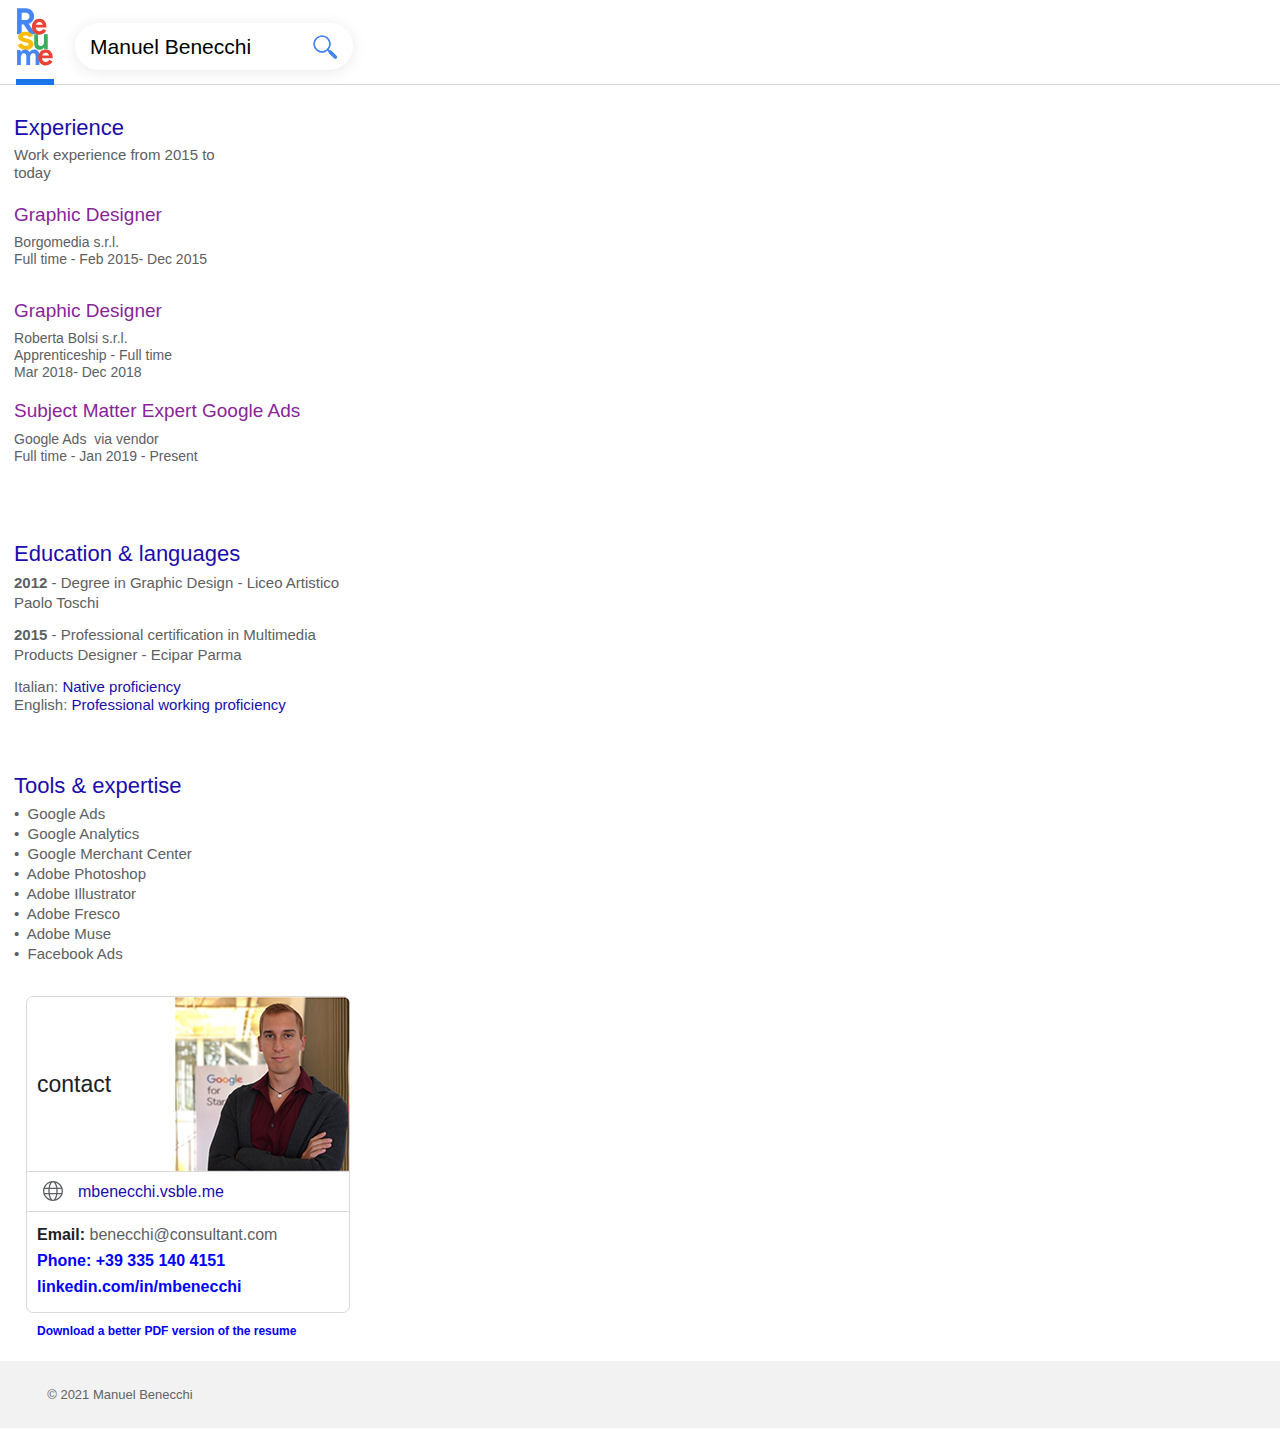
==== phone/index.html @ 8bcdf1cf "Add files via upload" ====
<!DOCTYPE html>
<html class="nojs html css_verticalspacer" lang="en-GB">
 <head>

  <meta http-equiv="Content-type" content="text/html;charset=UTF-8"/>
  <meta name="generator" content="2018.1.1.386"/>
  <meta name="viewport" content="width=device-width, initial-scale=1.0"/>
  
  <script type="text/javascript">
   // Update the 'nojs'/'js' class on the html node
document.documentElement.className = document.documentElement.className.replace(/\bnojs\b/g, 'js');

// Check that all required assets are uploaded and up-to-date
if(typeof Muse == "undefined") window.Muse = {}; window.Muse.assets = {"required":["museutils.js", "museconfig.js", "jquery.watch.js", "require.js", "index.css"], "outOfDate":[]};
</script>
  
  <link rel="canonical" href="http://ManuelBenecchi.it/index.html"/>
  <link rel="shortcut icon" href="../images/favicon.ico?crc=3835043704"/>
  <title>Manuel Benecchi Resume/CV</title>
  <!-- CSS -->
  <link rel="stylesheet" type="text/css" href="../css/site_global.css?crc=4006562204"/>
  <link rel="stylesheet" type="text/css" href="css/master_a-master.css?crc=339946641"/>
  <link rel="stylesheet" type="text/css" href="css/index.css?crc=70177048" id="pagesheet"/>
   </head>
 <body>

  <div class="clearfix borderbox" id="page"><!-- group -->
   <div class="clearfix grpelem" id="ppu1777"><!-- column -->
    <div class="clearfix colelem" id="pu1777"><!-- group -->
     <div class="clearfix grpelem" id="u1777"><!-- column -->
      <div class="clip_frame colelem" id="u1778" data-sizePolicy="fixed" data-pintopage="page_fluidx"><!-- svg -->
       <img class="svg" id="u1779" src="../images/logo-resume.svg?crc=4211902723" width="36" height="58" alt="" data-mu-svgfallback="../images/logo%20resume_poster_.png?crc=523867815"/>
      </div>
      <div class="colelem" id="u1780" data-sizePolicy="fixed" data-pintopage="page_fluidx"><!-- simple frame --></div>
     </div>
     <div class="shadow rounded-corners clearfix grpelem" id="u1773"><!-- group -->
      <div class="clearfix grpelem" id="u1774-4"><!-- content -->
       <p>Manuel Benecchi</p>
      </div>
      <div class="clip_frame grpelem" id="u1775" data-sizePolicy="fixed" data-pintopage="page_fluidx"><!-- svg -->
       <img class="svg" id="u1776" src="../images/lente.svg?crc=398162541" width="24" height="24" alt="" data-mu-svgfallback="../images/lente_poster_.png?crc=143995344"/>
      </div>
     </div>
    </div>
    <div class="browser_width colelem" id="u1772-bw">
     <div id="u1772"><!-- simple frame --></div>
    </div>
    <div class="clearfix colelem" id="u1805-4"><!-- content -->
     <h1>Experience</h1>
    </div>
    <div class="clearfix colelem" id="u1811-4"><!-- content -->
     <p>Work experience from 2015 to today</p>
    </div>
    <div class="clearfix colelem" id="u1806-4"><!-- content -->
     <h1>Graphic Designer</h1>
    </div>
    <div class="clearfix colelem" id="u1812-6"><!-- content -->
     <p>Borgomedia s.r.l.</p>
     <p>Full time - Feb 2015- Dec 2015</p>
    </div>
    <div class="clearfix colelem" id="u1808-4"><!-- content -->
     <h1>Graphic Designer</h1>
    </div>
    <div class="clearfix colelem" id="u1814-8"><!-- content -->
     <p>Roberta Bolsi s.r.l.</p>
     <p>Apprenticeship - Full time</p>
     <p>Mar 2018- Dec 2018</p>
    </div>
    <div class="clearfix colelem" id="u1807-4"><!-- content -->
     <h1>Subject Matter Expert Google Ads</h1>
    </div>
    <div class="clearfix colelem" id="u1813-6"><!-- content -->
     <p>Google Ads&nbsp; via vendor</p>
     <p>Full time - Jan 2019 - Present</p>
    </div>
    <div class="clearfix colelem" id="u1810-4"><!-- content -->
     <h1>Education &amp; languages</h1>
    </div>
    <div class="clearfix colelem" id="u1817-17"><!-- content -->
     <p id="u1817-3"><span id="u1817">2012</span> - Degree in Graphic Design - Liceo Artistico Paolo Toschi</p>
     <p id="u1817-4">&nbsp;</p>
     <p id="u1817-7"><span id="u1817-5">2015</span> - Professional certification in Multimedia Products Designer - Ecipar Parma</p>
     <p id="u1817-8">&nbsp;</p>
     <p id="u1817-12">Italian: <span id="u1817-10">Native proficiency</span></p>
     <p id="u1817-15">English: <span id="u1817-14">Professional working proficiency</span></p>
    </div>
    <div class="clearfix colelem" id="u1809-4"><!-- content -->
     <h1>Tools &amp; expertise</h1>
    </div>
    <div class="clearfix colelem" id="u1815-18"><!-- content -->
     <p>•&nbsp; Google Ads</p>
     <p>•&nbsp; Google Analytics</p>
     <p>•&nbsp; Google Merchant Center</p>
     <p>•&nbsp; Adobe Photoshop</p>
     <p>•&nbsp; Adobe Illustrator</p>
     <p>•&nbsp; Adobe Fresco</p>
     <p>•&nbsp; Adobe Muse</p>
     <p>•&nbsp; Facebook Ads</p>
    </div>
    <div class="clearfix colelem" id="u1850"><!-- group -->
     <div class="grpelem" id="u1857"><!-- simple frame --></div>
     <div class="clearfix grpelem" id="u1853-16"><!-- content -->
      <p id="u1853-3"><span id="u1853">Email:</span> benecchi@consultant.com</p>
      <p id="u1853-6"><a class="nonblock" href="tel:+393351404151">Phone: +39 335 140 4151</a></p>
      <p id="u1853-9"><a class="nonblock" href="https://www.linkedin.com/in/mbenecchi/"><span id="u1853-7">linkedin.com/in/mbenecchi</span></a></p>
      <p id="u1853-10">&nbsp;</p>
      <p id="u1853-13"><a class="nonblock" href="https://drive.google.com/file/d/1vdENFU3nx9rtUII7JPYnqbtRfg52OGKP/view?usp=sharing">Download a better PDF version of the resume</a></p>
      <p id="u1853-14">&nbsp;</p>
     </div>
     <div class="clearfix grpelem" id="u1861-4"><!-- content -->
      <h1>contact</h1>
     </div>
     <div class="clip_frame grpelem" id="u1859"><!-- image -->
      <img class="block" id="u1859_img" src="../images/prova%20test%20gmb%20muse.png?crc=445475365" alt="" data-heightwidthratio="1" data-image-width="180" data-image-height="180"/>
     </div>
     <div class="clearfix grpelem" id="u1854"><!-- column -->
      <div class="colelem" id="u1856"><!-- simple frame --></div>
      <div class="colelem" id="u1855"><!-- simple frame --></div>
     </div>
     <a class="nonblock nontext clearfix grpelem" id="u1858-4" href="https://mbenecchi.vsble.me/" target="_blank" title="https://mbenecchi.vsble.me/"><!-- content --><p>mbenecchi.vsble.me</p></a>
     <div class="clip_frame grpelem" id="u1851"><!-- svg -->
      <img class="svg" id="u1852" src="../images/pasted-svg-14843x14.svg?crc=4110557736" alt="" data-mu-svgfallback="../images/pasted%20svg%2014843x14_poster_.png?crc=150107487" data-heightwidthratio="1" data-image-width="20" data-image-height="20"/>
     </div>
    </div>
   </div>
   <div class="verticalspacer" data-offset-top="1364" data-content-above-spacer="1364" data-content-below-spacer="67" data-sizePolicy="fixed" data-pintopage="page_fixedLeft"></div>
   <div class="browser_width grpelem" id="u1769-bw">
    <div class="clearfix" id="u1769"><!-- group -->
     <div class="clearfix grpelem" id="u1897-4"><!-- content -->
      <p>© 2021 Manuel Benecchi</p>
     </div>
    </div>
   </div>
  </div>
  <!-- Other scripts -->
  <script type="text/javascript">
   // Decide whether to suppress missing file error or not based on preference setting
var suppressMissingFileError = false
</script>
  <script type="text/javascript">
   window.Muse.assets.check=function(c){if(!window.Muse.assets.checked){window.Muse.assets.checked=!0;var b={},d=function(a,b){if(window.getComputedStyle){var c=window.getComputedStyle(a,null);return c&&c.getPropertyValue(b)||c&&c[b]||""}if(document.documentElement.currentStyle)return(c=a.currentStyle)&&c[b]||a.style&&a.style[b]||"";return""},a=function(a){if(a.match(/^rgb/))return a=a.replace(/\s+/g,"").match(/([\d\,]+)/gi)[0].split(","),(parseInt(a[0])<<16)+(parseInt(a[1])<<8)+parseInt(a[2]);if(a.match(/^\#/))return parseInt(a.substr(1),
16);return 0},f=function(f){for(var g=document.getElementsByTagName("link"),j=0;j<g.length;j++)if("text/css"==g[j].type){var l=(g[j].href||"").match(/\/?css\/([\w\-]+\.css)\?crc=(\d+)/);if(!l||!l[1]||!l[2])break;b[l[1]]=l[2]}g=document.createElement("div");g.className="version";g.style.cssText="display:none; width:1px; height:1px;";document.getElementsByTagName("body")[0].appendChild(g);for(j=0;j<Muse.assets.required.length;){var l=Muse.assets.required[j],k=l.match(/([\w\-\.]+)\.(\w+)$/),i=k&&k[1]?
k[1]:null,k=k&&k[2]?k[2]:null;switch(k.toLowerCase()){case "css":i=i.replace(/\W/gi,"_").replace(/^([^a-z])/gi,"_$1");g.className+=" "+i;i=a(d(g,"color"));k=a(d(g,"backgroundColor"));i!=0||k!=0?(Muse.assets.required.splice(j,1),"undefined"!=typeof b[l]&&(i!=b[l]>>>24||k!=(b[l]&16777215))&&Muse.assets.outOfDate.push(l)):j++;g.className="version";break;case "js":j++;break;default:throw Error("Unsupported file type: "+k);}}c?c().jquery!="1.8.3"&&Muse.assets.outOfDate.push("jquery-1.8.3.min.js"):Muse.assets.required.push("jquery-1.8.3.min.js");
g.parentNode.removeChild(g);if(Muse.assets.outOfDate.length||Muse.assets.required.length)g="Some files on the server may be missing or incorrect. Clear browser cache and try again. If the problem persists please contact website author.",f&&Muse.assets.outOfDate.length&&(g+="\nOut of date: "+Muse.assets.outOfDate.join(",")),f&&Muse.assets.required.length&&(g+="\nMissing: "+Muse.assets.required.join(",")),suppressMissingFileError?(g+="\nUse SuppressMissingFileError key in AppPrefs.xml to show missing file error pop up.",console.log(g)):alert(g)};location&&location.search&&location.search.match&&location.search.match(/muse_debug/gi)?
setTimeout(function(){f(!0)},5E3):f()}};
var muse_init=function(){require.config({baseUrl:"../"});require(["jquery","museutils","whatinput","jquery.watch"],function(c){var $ = c;$(document).ready(function(){try{
window.Muse.assets.check($);/* body */
Muse.Utils.transformMarkupToFixBrowserProblemsPreInit();/* body */
Muse.Utils.prepHyperlinks(true);/* body */
Muse.Utils.resizeHeight('.browser_width');/* resize height */
Muse.Utils.requestAnimationFrame(function() { $('body').addClass('initialized'); });/* mark body as initialized */
Muse.Utils.makeButtonsVisibleAfterSettingMinWidth();/* body */
Muse.Utils.fullPage('#page');/* 100% height page */
Muse.Utils.showWidgetsWhenReady();/* body */
Muse.Utils.transformMarkupToFixBrowserProblems();/* body */
}catch(b){if(b&&"function"==typeof b.notify?b.notify():Muse.Assert.fail("Error calling selector function: "+b),false)throw b;}})})};

</script>
  <!-- RequireJS script -->
  <script src="../scripts/require.js?crc=4177726516" type="text/javascript" async data-main="../scripts/museconfig.js?crc=3936894949" onload="if (requirejs) requirejs.onError = function(requireType, requireModule) { if (requireType && requireType.toString && requireType.toString().indexOf && 0 <= requireType.toString().indexOf('#scripterror')) window.Muse.assets.check(); }" onerror="window.Muse.assets.check();"></script>
   </body>
</html>
---- css/site_global.css ----
html{min-height:100%;min-width:100%;-ms-text-size-adjust:none;}body,div,dl,dt,dd,ul,ol,li,nav,h1,h2,h3,h4,h5,h6,pre,code,form,fieldset,legend,input,button,textarea,p,blockquote,th,td,a{margin:0px;padding:0px;border-width:0px;border-style:solid;border-color:transparent;-webkit-transform-origin:left top;-ms-transform-origin:left top;-o-transform-origin:left top;transform-origin:left top;background-repeat:no-repeat;}button.submit-btn{-moz-box-sizing:content-box;-webkit-box-sizing:content-box;box-sizing:content-box;}.transition{-webkit-transition-property:background-image,background-position,background-color,border-color,border-radius,color,font-size,font-style,font-weight,letter-spacing,line-height,text-align,box-shadow,text-shadow,opacity;transition-property:background-image,background-position,background-color,border-color,border-radius,color,font-size,font-style,font-weight,letter-spacing,line-height,text-align,box-shadow,text-shadow,opacity;}.transition *{-webkit-transition:inherit;transition:inherit;}table{border-collapse:collapse;border-spacing:0px;}fieldset,img{border:0px;border-style:solid;-webkit-transform-origin:left top;-ms-transform-origin:left top;-o-transform-origin:left top;transform-origin:left top;}address,caption,cite,code,dfn,em,strong,th,var,optgroup{font-style:inherit;font-weight:inherit;}del,ins{text-decoration:none;}li{list-style:none;}caption,th{text-align:left;}h1,h2,h3,h4,h5,h6{font-size:100%;font-weight:inherit;}input,button,textarea,select,optgroup,option{font-family:inherit;font-size:inherit;font-style:inherit;font-weight:inherit;}.form-grp input,.form-grp textarea{-webkit-appearance:none;-webkit-border-radius:0;}body{font-family:Arial, Helvetica Neue, Helvetica, sans-serif;text-align:left;font-size:14px;line-height:17px;word-wrap:break-word;text-rendering:optimizeLegibility;-moz-font-feature-settings:'liga';-ms-font-feature-settings:'liga';-webkit-font-feature-settings:'liga';font-feature-settings:'liga';}a:link{color:#0000FF;font-weight:bold;text-decoration:inherit;}a:visited{color:#800080;font-weight:bold;text-decoration:inherit;}a:hover{color:#0000FF;font-weight:bold;text-decoration:inherit;}a:active{color:#EE0000;font-weight:bold;text-decoration:inherit;}a.nontext{color:black;text-decoration:none;font-style:normal;font-weight:normal;}.normal_text{color:#000000;direction:ltr;font-family:Arial, Helvetica Neue, Helvetica, sans-serif;font-size:14px;font-style:normal;font-weight:normal;letter-spacing:0px;line-height:17px;text-align:left;text-decoration:none;text-indent:0px;text-transform:none;vertical-align:0px;padding:0px;}.list0 li:before{position:absolute;right:100%;letter-spacing:0px;text-decoration:none;font-weight:normal;font-style:normal;}.rtl-list li:before{right:auto;left:100%;}.nls-None > li:before,.nls-None .list3 > li:before,.nls-None .list6 > li:before{margin-right:6px;content:'•';}.nls-None .list1 > li:before,.nls-None .list4 > li:before,.nls-None .list7 > li:before{margin-right:6px;content:'○';}.nls-None,.nls-None .list1,.nls-None .list2,.nls-None .list3,.nls-None .list4,.nls-None .list5,.nls-None .list6,.nls-None .list7,.nls-None .list8{padding-left:34px;}.nls-None.rtl-list,.nls-None .list1.rtl-list,.nls-None .list2.rtl-list,.nls-None .list3.rtl-list,.nls-None .list4.rtl-list,.nls-None .list5.rtl-list,.nls-None .list6.rtl-list,.nls-None .list7.rtl-list,.nls-None .list8.rtl-list{padding-left:0px;padding-right:34px;}.nls-None .list2 > li:before,.nls-None .list5 > li:before,.nls-None .list8 > li:before{margin-right:6px;content:'-';}.nls-None.rtl-list > li:before,.nls-None .list1.rtl-list > li:before,.nls-None .list2.rtl-list > li:before,.nls-None .list3.rtl-list > li:before,.nls-None .list4.rtl-list > li:before,.nls-None .list5.rtl-list > li:before,.nls-None .list6.rtl-list > li:before,.nls-None .list7.rtl-list > li:before,.nls-None .list8.rtl-list > li:before{margin-right:0px;margin-left:6px;}.TabbedPanelsTab{white-space:nowrap;}.MenuBar .MenuBarView,.MenuBar .SubMenuView{display:block;list-style:none;}.MenuBar .SubMenu{display:none;position:absolute;}.NoWrap{white-space:nowrap;word-wrap:normal;}.rootelem{margin-left:auto;margin-right:auto;}.colelem{display:inline;float:left;clear:both;}.clearfix:after{content:"\0020";visibility:hidden;display:block;height:0px;clear:both;}*:first-child+html .clearfix{zoom:1;}.clip_frame{overflow:hidden;}.popup_anchor{position:relative;width:0px;height:0px;}.allow_click_through *{pointer-events:auto;}.popup_element{z-index:100000;}.svg{display:block;vertical-align:top;}span.wrap{content:'';clear:left;display:block;}span.actAsInlineDiv{display:inline-block;}.position_content,.excludeFromNormalFlow{float:left;}.preload_images{position:absolute;overflow:hidden;left:-9999px;top:-9999px;height:1px;width:1px;}.preload{height:1px;width:1px;}.animateStates{-webkit-transition:0.3s ease-in-out;-moz-transition:0.3s ease-in-out;-o-transition:0.3s ease-in-out;transition:0.3s ease-in-out;}[data-whatinput="mouse"] *:focus,[data-whatinput="touch"] *:focus,input:focus,textarea:focus{outline:none;}textarea{resize:none;overflow:auto;}.allow_click_through,.fld-prompt{pointer-events:none;}.wrapped-input{position:absolute;top:0px;left:0px;background:transparent;border:none;}.submit-btn{z-index:50000;cursor:pointer;}.anchor_item{width:22px;height:18px;}.MenuBar .SubMenuVisible,.MenuBarVertical .SubMenuVisible,.MenuBar .SubMenu .SubMenuVisible,.popup_element.Active,span.actAsPara,.actAsDiv,a.nonblock.nontext,img.block{display:block;}.widget_invisible,.js .invi,.js .mse_pre_init{visibility:hidden;}.ose_ei{visibility:hidden;z-index:0;}.no_vert_scroll{overflow-y:hidden;}.always_vert_scroll{overflow-y:scroll;}.always_horz_scroll{overflow-x:scroll;}.fullscreen{overflow:hidden;left:0px;top:0px;position:fixed;height:100%;width:100%;-moz-box-sizing:border-box;-webkit-box-sizing:border-box;-ms-box-sizing:border-box;box-sizing:border-box;}.fullwidth{position:absolute;}.borderbox{-moz-box-sizing:border-box;-webkit-box-sizing:border-box;-ms-box-sizing:border-box;box-sizing:border-box;}.scroll_wrapper{position:absolute;overflow:auto;left:0px;right:0px;top:0px;bottom:0px;padding-top:0px;padding-bottom:0px;margin-top:0px;margin-bottom:0px;}.browser_width > *{position:absolute;left:0px;right:0px;}.grpelem,.accordion_wrapper{display:inline;float:left;}.fld-checkbox input[type=checkbox],.fld-radiobutton input[type=radio]{position:absolute;overflow:hidden;clip:rect(0px, 0px, 0px, 0px);height:1px;width:1px;margin:-1px;padding:0px;border:0px;}.fld-checkbox input[type=checkbox] + label,.fld-radiobutton input[type=radio] + label{display:inline-block;background-repeat:no-repeat;cursor:pointer;float:left;width:100%;height:100%;}.pointer_cursor,.fld-recaptcha-mode,.fld-recaptcha-refresh,.fld-recaptcha-help{cursor:pointer;}p,h1,h2,h3,h4,h5,h6,ol,ul,span.actAsPara{max-height:1000000px;}.superscript{vertical-align:super;font-size:66%;line-height:0px;}.subscript{vertical-align:sub;font-size:66%;line-height:0px;}.horizontalSlideShow{-ms-touch-action:pan-y;touch-action:pan-y;}.verticalSlideShow{-ms-touch-action:pan-x;touch-action:pan-x;}.colelem100,.verticalspacer{clear:both;}.list0 li,.MenuBar .MenuItemContainer,.SlideShowContentPanel .fullscreen img,.css_verticalspacer .verticalspacer{position:relative;}.popup_element.Inactive,.js .disn,.js .an_invi,.hidden,.breakpoint{display:none;}#muse_css_mq{position:absolute;display:none;background-color:#FFFFFE;}.fluid_height_spacer{width:0.01px;}.muse_check_css{display:none;position:fixed;}@media screen and (-webkit-min-device-pixel-ratio:0){body{text-rendering:auto;}}
---- phone/css/master_a-master.css ----
#u1777{border-width:0px;border-color:transparent;background-color:transparent;}#u1780{background-color:#1A73E8;}#u1773{box-shadow:0px 2px 15px rgba(0,0,0,0.09);border-width:0px;border-color:transparent;background-color:#FFFFFF;border-radius:46px;}#u1774-4{background-color:transparent;line-height:25px;font-size:21px;}#u1778,#u1775{background-color:transparent;}#u1779,#u1776{display:block;}#u1772{background-color:#626363;opacity:0.24;-ms-filter:"progid:DXImageTransform.Microsoft.Alpha(Opacity=24)";filter:alpha(opacity=24);}#u1769{background-color:#F2F2F2;}
---- phone/css/index.css ----
.version.index{color:#000004;background-color:#2ED118;}#page{z-index:1;min-height:1407px;background-image:none;border-width:0px;border-color:#000000;background-color:transparent;width:100%;max-width:380px;}#ppu1777{z-index:0;padding-bottom:0px;margin-right:-10000px;margin-top:8px;width:100%;}#pu1777{z-index:11;width:88.69%;margin-left:4.22%;}#u1777{z-index:11;width:38px;position:relative;margin-right:-10000px;}#u1778{z-index:13;width:36px;position:relative;margin-left:2.64%;}#u1779{z-index:14;}#u1780{z-index:12;width:38px;height:6px;margin-top:13px;position:relative;}#u1773{z-index:4;padding-bottom:6px;position:relative;margin-right:-10000px;margin-top:15px;width:82.5%;left:17.51%;}#u1774-4{z-index:5;min-height:30px;position:relative;margin-right:-10000px;margin-top:11px;width:61.16%;left:5.4%;}#u1775{z-index:9;width:24px;position:relative;margin-right:-10000px;margin-top:12px;left:85.62%;}#u1776{z-index:10;}#u1772{z-index:3;height:1px;}.js body{visibility:hidden;}.js body.initialized{visibility:visible;}#u1772-bw{z-index:3;margin-top:-1px;margin-bottom:-1px;height:1px;}#u1805-4{z-index:15;min-height:28px;background-color:transparent;line-height:26px;font-size:22px;color:#1A0DAB;margin-top:30px;position:relative;width:60%;margin-left:3.69%;}#u1811-4{z-index:39;min-height:46px;background-color:transparent;line-height:18px;font-size:15px;color:#5C6063;margin-top:3px;position:relative;width:60%;margin-left:3.69%;}#u1806-4{z-index:19;min-height:28px;background-color:transparent;line-height:23px;font-size:19px;color:#892499;margin-top:11px;position:relative;width:60%;margin-left:3.69%;}#u1812-6{z-index:43;min-height:46px;background-color:transparent;font-size:14px;color:#5C6063;margin-top:3px;position:relative;width:60%;margin-left:3.69%;}#u1808-4{z-index:27;min-height:28px;background-color:transparent;line-height:23px;font-size:19px;color:#892499;margin-top:19px;position:relative;width:60%;margin-left:3.69%;}#u1814-8{z-index:55;min-height:46px;background-color:transparent;font-size:14px;color:#5C6063;margin-top:3px;position:relative;width:60%;margin-left:3.69%;}#u1807-4{z-index:23;min-height:28px;background-color:transparent;line-height:23px;font-size:19px;color:#892499;margin-top:18px;position:relative;width:83.16%;margin-left:3.69%;}#u1813-6{z-index:49;min-height:46px;background-color:transparent;font-size:14px;color:#5C6063;margin-top:4px;position:relative;width:60%;margin-left:3.69%;}#u1810-4{z-index:35;min-height:28px;background-color:transparent;line-height:26px;font-size:22px;color:#1A0DAB;margin-top:64px;position:relative;width:60%;margin-left:3.69%;}#u1817-17{z-index:81;min-height:46px;background-color:transparent;color:#5C6063;font-size:15px;margin-top:4px;position:relative;width:92.11%;margin-left:3.69%;}#u1817-4{line-height:12px;}#u1817-3,#u1817-7{line-height:20px;}#u1817,#u1817-5{font-weight:bold;}#u1817-8{line-height:13px;}#u1817-12,#u1817-15{line-height:18px;}#u1817-10,#u1817-14{color:#1A0DAB;}#u1809-4{z-index:31;min-height:28px;background-color:transparent;line-height:26px;font-size:22px;color:#1A0DAB;margin-top:59px;position:relative;width:60%;margin-left:3.69%;}#u1815-18{z-index:63;min-height:46px;background-color:transparent;line-height:20px;font-size:15px;color:#5C6063;margin-top:3px;position:relative;width:89.48%;margin-left:3.69%;}#u1850{z-index:98;border-width:0px;border-color:transparent;background-color:transparent;margin-top:27px;position:relative;width:86.58%;margin-left:6.85%;}#u1857{z-index:99;height:315px;border-style:solid;border-width:1px;border-color:#626363;background-color:transparent;opacity:0.24;-ms-filter:"progid:DXImageTransform.Microsoft.Alpha(Opacity=24)";filter:alpha(opacity=24);border-radius:7px;position:relative;margin-right:-10000px;margin-top:5px;width:97.88%;}#u1853-16{z-index:100;min-height:46px;background-color:transparent;position:relative;margin-right:-10000px;margin-top:231px;width:88.15%;left:3.35%;}#u1853{color:#202124;font-weight:bold;}#u1853-3,#u1853-6{font-size:16px;line-height:26px;color:#5C6063;}#u1853-9{color:#1A0DAB;line-height:0px;}#u1853-7{font-size:16px;line-height:26px;}#u1853-10{line-height:22px;color:#1A0DAB;}#u1853-13,#u1853-14{font-size:12px;line-height:19px;color:#1A0DAB;}#u1861-4{z-index:116;min-height:28px;background-color:transparent;line-height:28px;font-size:23px;color:#202124;position:relative;margin-right:-10000px;margin-top:79px;width:40.73%;left:3.35%;}#u1859{z-index:120;background-color:transparent;position:relative;margin-right:-10000px;width:54.72%;left:45.29%;}#u1859_img{width:100%;}#u1854{z-index:122;border-width:0px;border-color:transparent;background-color:transparent;position:relative;margin-right:-10000px;margin-top:180px;width:97.88%;left:0.31%;}#u1856{z-index:123;height:1px;background-color:#626363;opacity:0.24;-ms-filter:"progid:DXImageTransform.Microsoft.Alpha(Opacity=24)";filter:alpha(opacity=24);position:relative;width:100%;}#u1855{z-index:124;height:1px;background-color:#626363;opacity:0.24;-ms-filter:"progid:DXImageTransform.Microsoft.Alpha(Opacity=24)";filter:alpha(opacity=24);margin-top:39px;position:relative;width:100%;}#u1858-4{z-index:125;min-height:20px;background-color:transparent;line-height:19px;font-size:16px;color:#1A0DAB;position:relative;margin-right:-10000px;margin-top:191px;width:74.17%;left:15.81%;}#u1851{z-index:129;background-color:transparent;position:relative;margin-right:-10000px;margin-top:190px;width:6.08%;left:5.17%;}#u1852{z-index:130;display:block;width:100%;}.css_verticalspacer .verticalspacer{height:calc(100vh - 1431px);}#u1769{z-index:2;min-height:45px;padding-bottom:22px;}#u1897-4{z-index:131;min-height:16px;background-color:transparent;color:#626363;line-height:22px;font-size:13px;letter-spacing:0px;position:relative;margin-right:-10000px;margin-top:23px;width:87.11%;left:3.69%;}#u1769-bw{z-index:2;min-height:45px;}#muse_css_mq,.html{background-color:#FFFFFF;}body{position:relative;min-width:320px;padding-bottom:1px;}.verticalspacer{min-height:1px;}
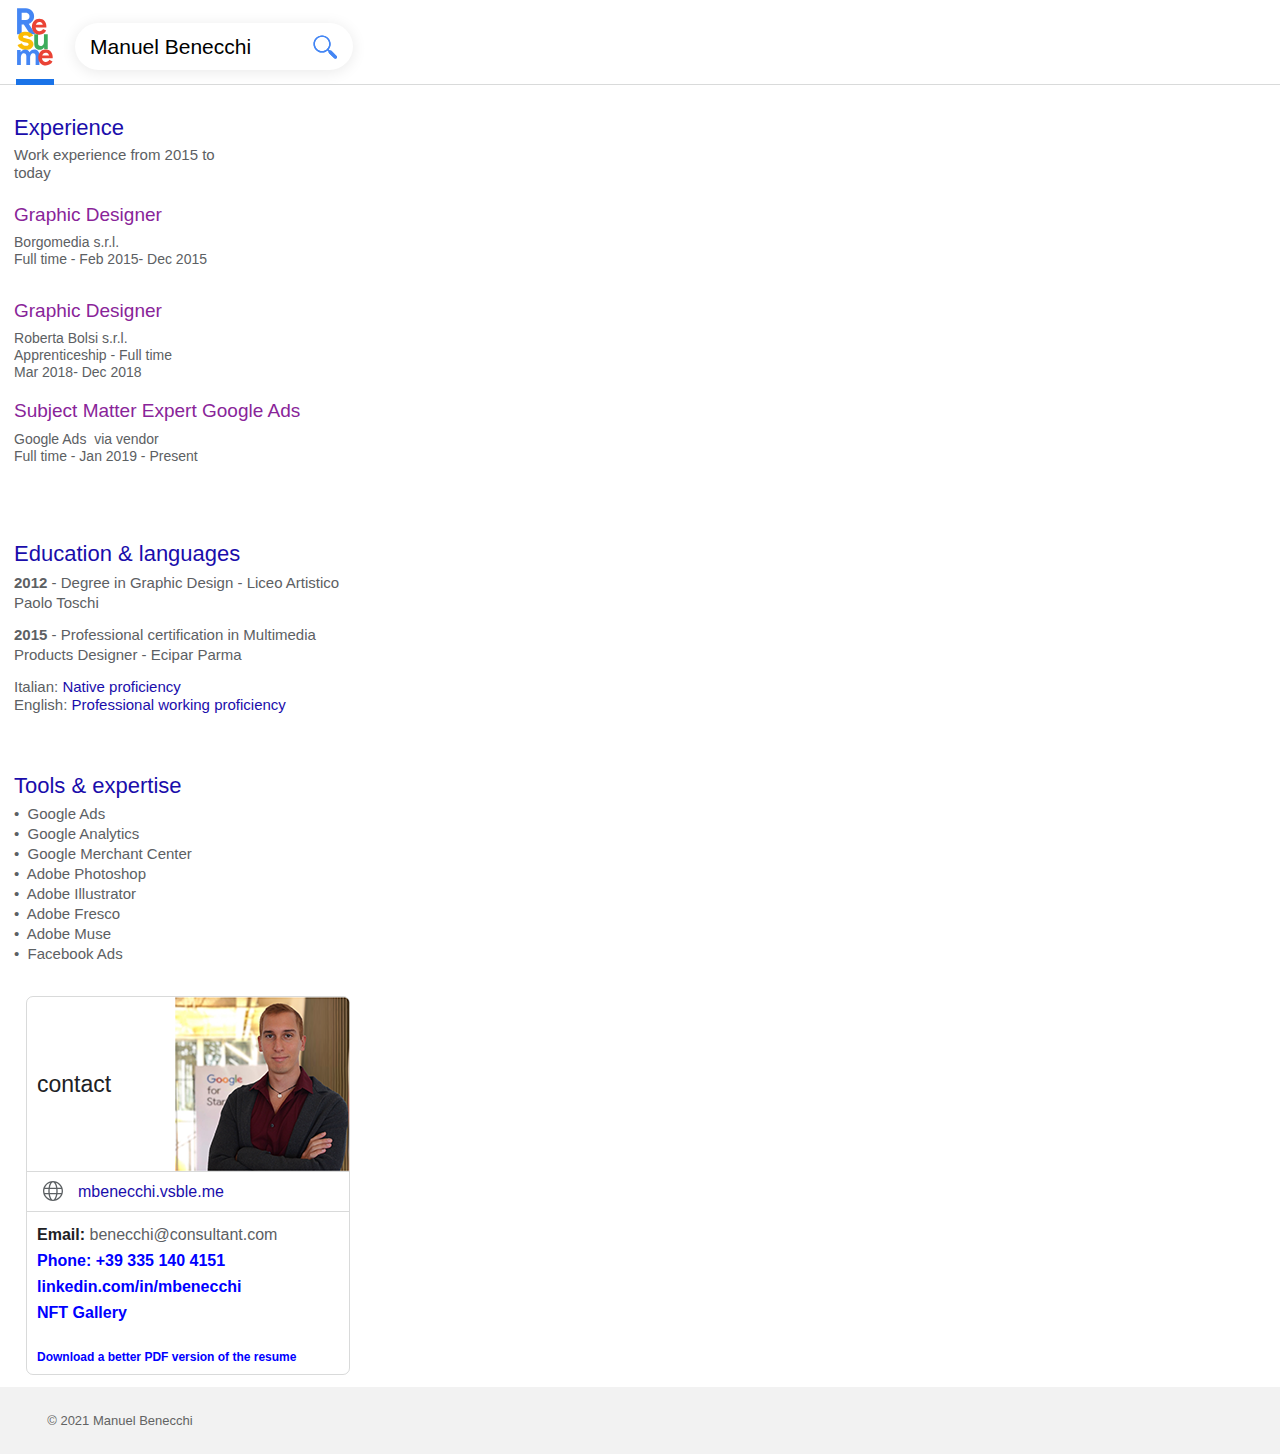
==== commit 8e9e9631: "Add files via upload" ====
--- a/phone/index.html
+++ b/phone/index.html
@@ -19,8 +19,8 @@
   <title>Manuel Benecchi Resume/CV</title>
   <!-- CSS -->
   <link rel="stylesheet" type="text/css" href="../css/site_global.css?crc=4006562204"/>
-  <link rel="stylesheet" type="text/css" href="css/master_a-master.css?crc=339946641"/>
-  <link rel="stylesheet" type="text/css" href="css/index.css?crc=70177048" id="pagesheet"/>
+  <link rel="stylesheet" type="text/css" href="css/master_a-master.css?crc=3781380523"/>
+  <link rel="stylesheet" type="text/css" href="css/index.css?crc=491571766" id="pagesheet"/>
    </head>
  <body>
 
@@ -99,13 +99,14 @@
     </div>
     <div class="clearfix colelem" id="u1850"><!-- group -->
      <div class="grpelem" id="u1857"><!-- simple frame --></div>
-     <div class="clearfix grpelem" id="u1853-16"><!-- content -->
+     <div class="clearfix grpelem" id="u1853-19"><!-- content -->
       <p id="u1853-3"><span id="u1853">Email:</span> benecchi@consultant.com</p>
       <p id="u1853-6"><a class="nonblock" href="tel:+393351404151">Phone: +39 335 140 4151</a></p>
       <p id="u1853-9"><a class="nonblock" href="https://www.linkedin.com/in/mbenecchi/"><span id="u1853-7">linkedin.com/in/mbenecchi</span></a></p>
-      <p id="u1853-10">&nbsp;</p>
-      <p id="u1853-13"><a class="nonblock" href="https://drive.google.com/file/d/1vdENFU3nx9rtUII7JPYnqbtRfg52OGKP/view?usp=sharing">Download a better PDF version of the resume</a></p>
-      <p id="u1853-14">&nbsp;</p>
+      <p id="u1853-12"><a class="nonblock" href="https://opensea.io/mbenecchi"><span id="u1853-10">NFT Gallery</span></a></p>
+      <p id="u1853-13">&nbsp;</p>
+      <p id="u1853-16"><a class="nonblock" href="https://drive.google.com/file/d/1vdENFU3nx9rtUII7JPYnqbtRfg52OGKP/view?usp=sharing">Download a better PDF version of the resume</a></p>
+      <p id="u1853-17">&nbsp;</p>
      </div>
      <div class="clearfix grpelem" id="u1861-4"><!-- content -->
       <h1>contact</h1>
@@ -123,7 +124,7 @@
      </div>
     </div>
    </div>
-   <div class="verticalspacer" data-offset-top="1364" data-content-above-spacer="1364" data-content-below-spacer="67" data-sizePolicy="fixed" data-pintopage="page_fixedLeft"></div>
+   <div class="verticalspacer" data-offset-top="1390" data-content-above-spacer="1390" data-content-below-spacer="67" data-sizePolicy="fixed" data-pintopage="page_fixedLeft"></div>
    <div class="browser_width grpelem" id="u1769-bw">
     <div class="clearfix" id="u1769"><!-- group -->
      <div class="clearfix grpelem" id="u1897-4"><!-- content -->
--- a/phone/css/master_a-master.css
+++ b/phone/css/master_a-master.css
@@ -1 +1 @@
-#u1777{border-width:0px;border-color:transparent;background-color:transparent;}#u1780{background-color:#1A73E8;}#u1773{box-shadow:0px 2px 15px rgba(0,0,0,0.09);border-width:0px;border-color:transparent;background-color:#FFFFFF;border-radius:46px;}#u1774-4{background-color:transparent;line-height:25px;font-size:21px;}#u1778,#u1775{background-color:transparent;}#u1779,#u1776{display:block;}#u1772{background-color:#626363;opacity:0.24;-ms-filter:"progid:DXImageTransform.Microsoft.Alpha(Opacity=24)";filter:alpha(opacity=24);}#u1769{background-color:#F2F2F2;}+#u1777{border-width:0px;border-color:transparent;background-color:transparent;}#u1780{background-color:#1A73E8;}#u1773{box-shadow:0px 2px 15px rgba(0,0,0,0.09);border-width:0px;border-color:transparent;background-color:#FFFFFF;border-radius:46px;}#u1774-4{background-color:transparent;font-size:21px;line-height:25px;}#u1778,#u1775{background-color:transparent;}#u1779,#u1776{display:block;}#u1772{background-color:#626363;opacity:0.24;-ms-filter:"progid:DXImageTransform.Microsoft.Alpha(Opacity=24)";filter:alpha(opacity=24);}#u1769{background-color:#F2F2F2;}--- a/phone/css/index.css
+++ b/phone/css/index.css
@@ -1 +1 @@
-.version.index{color:#000004;background-color:#2ED118;}#page{z-index:1;min-height:1407px;background-image:none;border-width:0px;border-color:#000000;background-color:transparent;width:100%;max-width:380px;}#ppu1777{z-index:0;padding-bottom:0px;margin-right:-10000px;margin-top:8px;width:100%;}#pu1777{z-index:11;width:88.69%;margin-left:4.22%;}#u1777{z-index:11;width:38px;position:relative;margin-right:-10000px;}#u1778{z-index:13;width:36px;position:relative;margin-left:2.64%;}#u1779{z-index:14;}#u1780{z-index:12;width:38px;height:6px;margin-top:13px;position:relative;}#u1773{z-index:4;padding-bottom:6px;position:relative;margin-right:-10000px;margin-top:15px;width:82.5%;left:17.51%;}#u1774-4{z-index:5;min-height:30px;position:relative;margin-right:-10000px;margin-top:11px;width:61.16%;left:5.4%;}#u1775{z-index:9;width:24px;position:relative;margin-right:-10000px;margin-top:12px;left:85.62%;}#u1776{z-index:10;}#u1772{z-index:3;height:1px;}.js body{visibility:hidden;}.js body.initialized{visibility:visible;}#u1772-bw{z-index:3;margin-top:-1px;margin-bottom:-1px;height:1px;}#u1805-4{z-index:15;min-height:28px;background-color:transparent;line-height:26px;font-size:22px;color:#1A0DAB;margin-top:30px;position:relative;width:60%;margin-left:3.69%;}#u1811-4{z-index:39;min-height:46px;background-color:transparent;line-height:18px;font-size:15px;color:#5C6063;margin-top:3px;position:relative;width:60%;margin-left:3.69%;}#u1806-4{z-index:19;min-height:28px;background-color:transparent;line-height:23px;font-size:19px;color:#892499;margin-top:11px;position:relative;width:60%;margin-left:3.69%;}#u1812-6{z-index:43;min-height:46px;background-color:transparent;font-size:14px;color:#5C6063;margin-top:3px;position:relative;width:60%;margin-left:3.69%;}#u1808-4{z-index:27;min-height:28px;background-color:transparent;line-height:23px;font-size:19px;color:#892499;margin-top:19px;position:relative;width:60%;margin-left:3.69%;}#u1814-8{z-index:55;min-height:46px;background-color:transparent;font-size:14px;color:#5C6063;margin-top:3px;position:relative;width:60%;margin-left:3.69%;}#u1807-4{z-index:23;min-height:28px;background-color:transparent;line-height:23px;font-size:19px;color:#892499;margin-top:18px;position:relative;width:83.16%;margin-left:3.69%;}#u1813-6{z-index:49;min-height:46px;background-color:transparent;font-size:14px;color:#5C6063;margin-top:4px;position:relative;width:60%;margin-left:3.69%;}#u1810-4{z-index:35;min-height:28px;background-color:transparent;line-height:26px;font-size:22px;color:#1A0DAB;margin-top:64px;position:relative;width:60%;margin-left:3.69%;}#u1817-17{z-index:81;min-height:46px;background-color:transparent;color:#5C6063;font-size:15px;margin-top:4px;position:relative;width:92.11%;margin-left:3.69%;}#u1817-4{line-height:12px;}#u1817-3,#u1817-7{line-height:20px;}#u1817,#u1817-5{font-weight:bold;}#u1817-8{line-height:13px;}#u1817-12,#u1817-15{line-height:18px;}#u1817-10,#u1817-14{color:#1A0DAB;}#u1809-4{z-index:31;min-height:28px;background-color:transparent;line-height:26px;font-size:22px;color:#1A0DAB;margin-top:59px;position:relative;width:60%;margin-left:3.69%;}#u1815-18{z-index:63;min-height:46px;background-color:transparent;line-height:20px;font-size:15px;color:#5C6063;margin-top:3px;position:relative;width:89.48%;margin-left:3.69%;}#u1850{z-index:98;border-width:0px;border-color:transparent;background-color:transparent;margin-top:27px;position:relative;width:86.58%;margin-left:6.85%;}#u1857{z-index:99;height:315px;border-style:solid;border-width:1px;border-color:#626363;background-color:transparent;opacity:0.24;-ms-filter:"progid:DXImageTransform.Microsoft.Alpha(Opacity=24)";filter:alpha(opacity=24);border-radius:7px;position:relative;margin-right:-10000px;margin-top:5px;width:97.88%;}#u1853-16{z-index:100;min-height:46px;background-color:transparent;position:relative;margin-right:-10000px;margin-top:231px;width:88.15%;left:3.35%;}#u1853{color:#202124;font-weight:bold;}#u1853-3,#u1853-6{font-size:16px;line-height:26px;color:#5C6063;}#u1853-9{color:#1A0DAB;line-height:0px;}#u1853-7{font-size:16px;line-height:26px;}#u1853-10{line-height:22px;color:#1A0DAB;}#u1853-13,#u1853-14{font-size:12px;line-height:19px;color:#1A0DAB;}#u1861-4{z-index:116;min-height:28px;background-color:transparent;line-height:28px;font-size:23px;color:#202124;position:relative;margin-right:-10000px;margin-top:79px;width:40.73%;left:3.35%;}#u1859{z-index:120;background-color:transparent;position:relative;margin-right:-10000px;width:54.72%;left:45.29%;}#u1859_img{width:100%;}#u1854{z-index:122;border-width:0px;border-color:transparent;background-color:transparent;position:relative;margin-right:-10000px;margin-top:180px;width:97.88%;left:0.31%;}#u1856{z-index:123;height:1px;background-color:#626363;opacity:0.24;-ms-filter:"progid:DXImageTransform.Microsoft.Alpha(Opacity=24)";filter:alpha(opacity=24);position:relative;width:100%;}#u1855{z-index:124;height:1px;background-color:#626363;opacity:0.24;-ms-filter:"progid:DXImageTransform.Microsoft.Alpha(Opacity=24)";filter:alpha(opacity=24);margin-top:39px;position:relative;width:100%;}#u1858-4{z-index:125;min-height:20px;background-color:transparent;line-height:19px;font-size:16px;color:#1A0DAB;position:relative;margin-right:-10000px;margin-top:191px;width:74.17%;left:15.81%;}#u1851{z-index:129;background-color:transparent;position:relative;margin-right:-10000px;margin-top:190px;width:6.08%;left:5.17%;}#u1852{z-index:130;display:block;width:100%;}.css_verticalspacer .verticalspacer{height:calc(100vh - 1431px);}#u1769{z-index:2;min-height:45px;padding-bottom:22px;}#u1897-4{z-index:131;min-height:16px;background-color:transparent;color:#626363;line-height:22px;font-size:13px;letter-spacing:0px;position:relative;margin-right:-10000px;margin-top:23px;width:87.11%;left:3.69%;}#u1769-bw{z-index:2;min-height:45px;}#muse_css_mq,.html{background-color:#FFFFFF;}body{position:relative;min-width:320px;padding-bottom:1px;}.verticalspacer{min-height:1px;}+.version.index{color:#00001D;background-color:#4CCA36;}#page{z-index:1;min-height:1407px;background-image:none;border-width:0px;border-color:#000000;background-color:transparent;width:100%;max-width:380px;}#ppu1777{z-index:0;padding-bottom:0px;margin-right:-10000px;margin-top:8px;width:100%;}#pu1777{z-index:11;width:88.69%;margin-left:4.22%;}#u1777{z-index:11;width:38px;position:relative;margin-right:-10000px;}#u1778{z-index:13;width:36px;position:relative;margin-left:2.64%;}#u1779{z-index:14;}#u1780{z-index:12;width:38px;height:6px;margin-top:13px;position:relative;}#u1773{z-index:4;padding-bottom:6px;position:relative;margin-right:-10000px;margin-top:15px;width:82.5%;left:17.51%;}#u1774-4{z-index:5;min-height:30px;position:relative;margin-right:-10000px;margin-top:11px;width:61.16%;left:5.4%;}#u1775{z-index:9;width:24px;position:relative;margin-right:-10000px;margin-top:12px;left:85.62%;}#u1776{z-index:10;}#u1772{z-index:3;height:1px;}.js body{visibility:hidden;}.js body.initialized{visibility:visible;}#u1772-bw{z-index:3;margin-top:-1px;margin-bottom:-1px;height:1px;}#u1805-4{z-index:15;min-height:28px;background-color:transparent;font-size:22px;line-height:26px;color:#1A0DAB;margin-top:30px;position:relative;width:60%;margin-left:3.69%;}#u1811-4{z-index:39;min-height:46px;background-color:transparent;font-size:15px;line-height:18px;color:#5C6063;margin-top:3px;position:relative;width:60%;margin-left:3.69%;}#u1806-4{z-index:19;min-height:28px;background-color:transparent;font-size:19px;line-height:23px;color:#892499;margin-top:11px;position:relative;width:60%;margin-left:3.69%;}#u1812-6{z-index:43;min-height:46px;background-color:transparent;font-size:14px;color:#5C6063;margin-top:3px;position:relative;width:60%;margin-left:3.69%;}#u1808-4{z-index:27;min-height:28px;background-color:transparent;font-size:19px;line-height:23px;color:#892499;margin-top:19px;position:relative;width:60%;margin-left:3.69%;}#u1814-8{z-index:55;min-height:46px;background-color:transparent;font-size:14px;color:#5C6063;margin-top:3px;position:relative;width:60%;margin-left:3.69%;}#u1807-4{z-index:23;min-height:28px;background-color:transparent;font-size:19px;line-height:23px;color:#892499;margin-top:18px;position:relative;width:83.16%;margin-left:3.69%;}#u1813-6{z-index:49;min-height:46px;background-color:transparent;font-size:14px;color:#5C6063;margin-top:4px;position:relative;width:60%;margin-left:3.69%;}#u1810-4{z-index:35;min-height:28px;background-color:transparent;font-size:22px;line-height:26px;color:#1A0DAB;margin-top:64px;position:relative;width:60%;margin-left:3.69%;}#u1817-17{z-index:81;min-height:46px;background-color:transparent;color:#5C6063;font-size:15px;margin-top:4px;position:relative;width:92.11%;margin-left:3.69%;}#u1817-4{line-height:12px;}#u1817-3,#u1817-7{line-height:20px;}#u1817,#u1817-5{font-weight:bold;}#u1817-8{line-height:13px;}#u1817-12,#u1817-15{line-height:18px;}#u1817-10,#u1817-14{color:#1A0DAB;}#u1809-4{z-index:31;min-height:28px;background-color:transparent;font-size:22px;line-height:26px;color:#1A0DAB;margin-top:59px;position:relative;width:60%;margin-left:3.69%;}#u1815-18{z-index:63;min-height:46px;background-color:transparent;font-size:15px;line-height:20px;color:#5C6063;margin-top:3px;position:relative;width:89.48%;margin-left:3.69%;}#u1850{z-index:98;border-width:0px;border-color:transparent;background-color:transparent;margin-top:27px;position:relative;width:86.58%;margin-left:6.85%;}#u1857{z-index:99;height:377px;border-style:solid;border-width:1px;border-color:#626363;background-color:transparent;opacity:0.24;-ms-filter:"progid:DXImageTransform.Microsoft.Alpha(Opacity=24)";filter:alpha(opacity=24);border-radius:7px;position:relative;margin-right:-10000px;margin-top:5px;width:97.88%;}#u1853-19{z-index:100;min-height:46px;background-color:transparent;position:relative;margin-right:-10000px;margin-top:231px;width:88.15%;left:3.35%;}#u1853{color:#202124;font-weight:bold;}#u1853-3,#u1853-6{font-size:16px;line-height:26px;color:#5C6063;}#u1853-9,#u1853-12{color:#1A0DAB;line-height:0px;}#u1853-7,#u1853-10{font-size:16px;line-height:26px;}#u1853-13{line-height:22px;color:#1A0DAB;}#u1853-16,#u1853-17{font-size:12px;line-height:19px;color:#1A0DAB;}#u1861-4{z-index:119;min-height:28px;background-color:transparent;font-size:23px;line-height:28px;color:#202124;position:relative;margin-right:-10000px;margin-top:79px;width:40.73%;left:3.35%;}#u1859{z-index:123;background-color:transparent;position:relative;margin-right:-10000px;width:54.72%;left:45.29%;}#u1859_img{width:100%;}#u1854{z-index:125;border-width:0px;border-color:transparent;background-color:transparent;position:relative;margin-right:-10000px;margin-top:180px;width:97.88%;left:0.31%;}#u1856{z-index:126;height:1px;background-color:#626363;opacity:0.24;-ms-filter:"progid:DXImageTransform.Microsoft.Alpha(Opacity=24)";filter:alpha(opacity=24);position:relative;width:100%;}#u1855{z-index:127;height:1px;background-color:#626363;opacity:0.24;-ms-filter:"progid:DXImageTransform.Microsoft.Alpha(Opacity=24)";filter:alpha(opacity=24);margin-top:39px;position:relative;width:100%;}#u1858-4{z-index:128;min-height:20px;background-color:transparent;font-size:16px;line-height:19px;color:#1A0DAB;position:relative;margin-right:-10000px;margin-top:191px;width:74.17%;left:15.81%;}#u1851{z-index:132;background-color:transparent;position:relative;margin-right:-10000px;margin-top:190px;width:6.08%;left:5.17%;}#u1852{z-index:133;display:block;width:100%;}.css_verticalspacer .verticalspacer{height:calc(100vh - 1457px);}#u1769{z-index:2;min-height:45px;padding-bottom:22px;}#u1897-4{z-index:134;min-height:16px;background-color:transparent;color:#626363;line-height:22px;font-size:13px;letter-spacing:0px;position:relative;margin-right:-10000px;margin-top:23px;width:87.11%;left:3.69%;}#u1769-bw{z-index:2;min-height:45px;}#muse_css_mq,.html{background-color:#FFFFFF;}body{position:relative;min-width:320px;padding-bottom:1px;}.verticalspacer{min-height:1px;}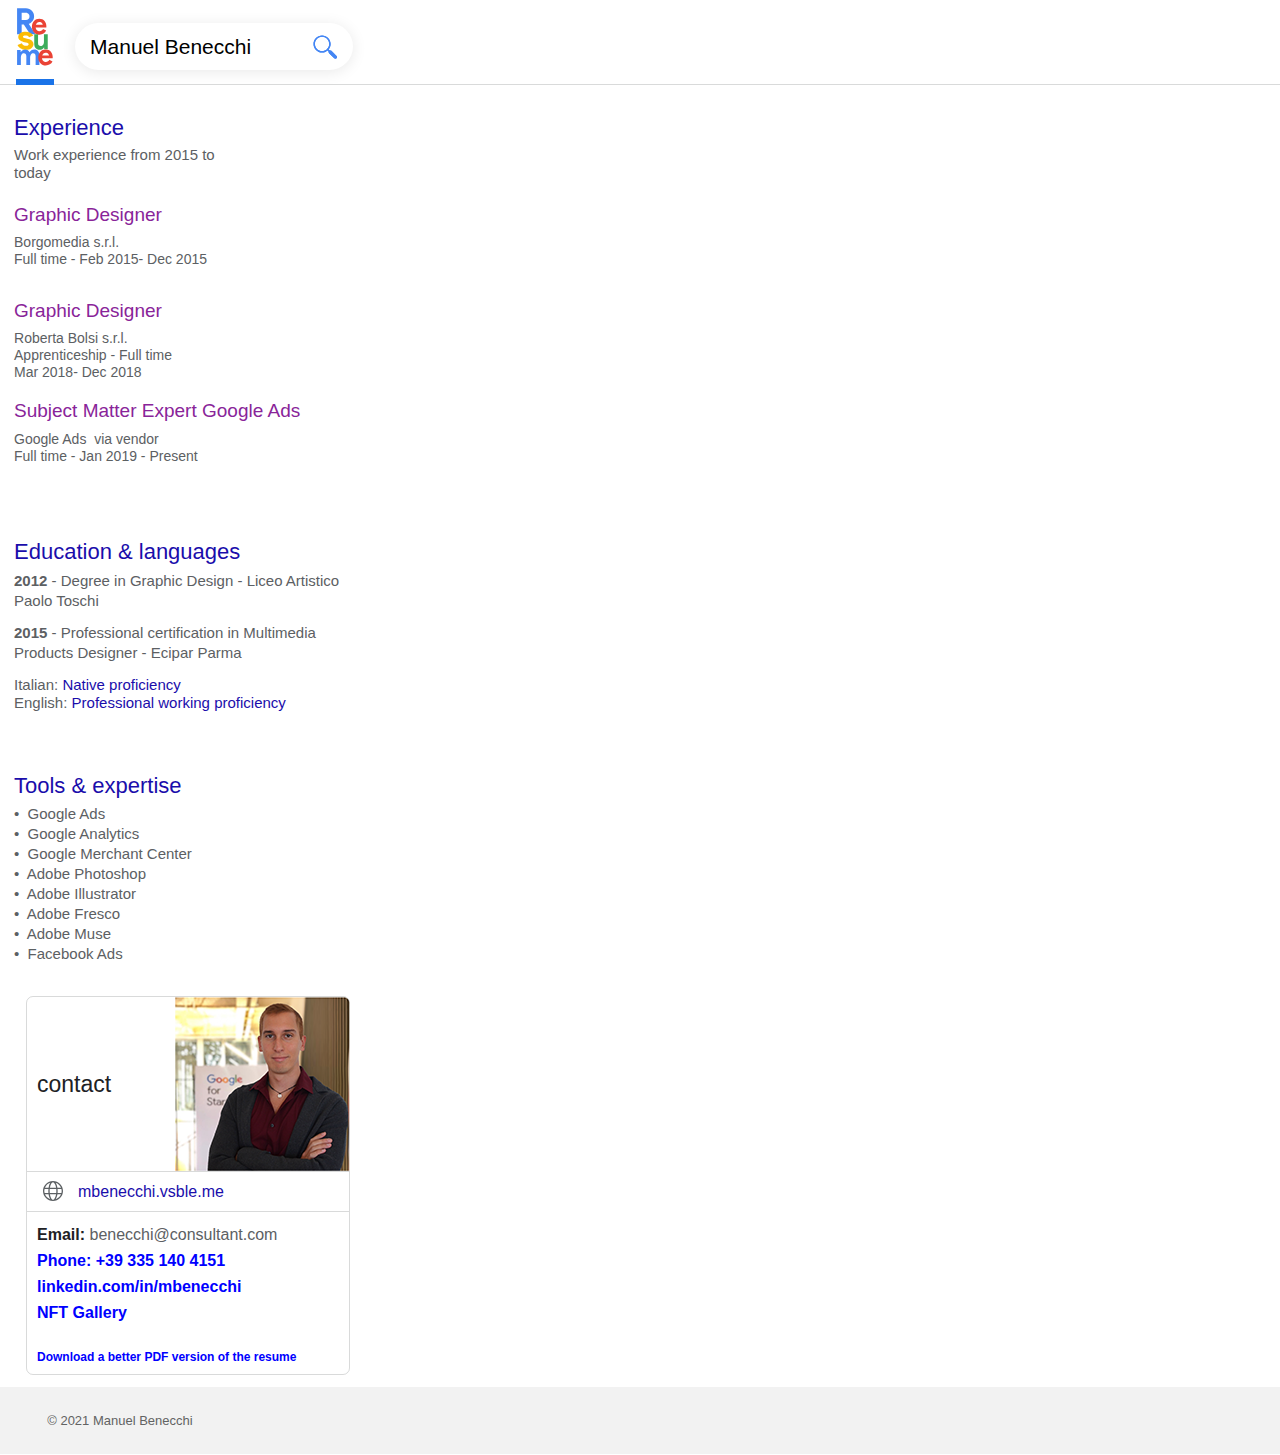
==== commit 1cc0525b: "Add files via upload" ====
--- a/phone/index.html
+++ b/phone/index.html
@@ -18,9 +18,9 @@
   <link rel="shortcut icon" href="../images/favicon.ico?crc=3835043704"/>
   <title>Manuel Benecchi Resume/CV</title>
   <!-- CSS -->
-  <link rel="stylesheet" type="text/css" href="../css/site_global.css?crc=4006562204"/>
+  <link rel="stylesheet" type="text/css" href="../css/site_global.css?crc=3847071673"/>
   <link rel="stylesheet" type="text/css" href="css/master_a-master.css?crc=3781380523"/>
-  <link rel="stylesheet" type="text/css" href="css/index.css?crc=491571766" id="pagesheet"/>
+  <link rel="stylesheet" type="text/css" href="css/index.css?crc=439479597" id="pagesheet"/>
    </head>
  <body>
 
@@ -105,7 +105,7 @@
       <p id="u1853-9"><a class="nonblock" href="https://www.linkedin.com/in/mbenecchi/"><span id="u1853-7">linkedin.com/in/mbenecchi</span></a></p>
       <p id="u1853-12"><a class="nonblock" href="https://opensea.io/mbenecchi"><span id="u1853-10">NFT Gallery</span></a></p>
       <p id="u1853-13">&nbsp;</p>
-      <p id="u1853-16"><a class="nonblock" href="https://drive.google.com/file/d/1vdENFU3nx9rtUII7JPYnqbtRfg52OGKP/view?usp=sharing">Download a better PDF version of the resume</a></p>
+      <p id="u1853-16"><a class="nonblock" href="https://drive.google.com/file/d/1_OIr6K5kpgydnZiIl5hPPmcvBwlBZKLu/view?usp=sharing">Download a better PDF version of the resume</a></p>
       <p id="u1853-17">&nbsp;</p>
      </div>
      <div class="clearfix grpelem" id="u1861-4"><!-- content -->
@@ -142,7 +142,7 @@
    window.Muse.assets.check=function(c){if(!window.Muse.assets.checked){window.Muse.assets.checked=!0;var b={},d=function(a,b){if(window.getComputedStyle){var c=window.getComputedStyle(a,null);return c&&c.getPropertyValue(b)||c&&c[b]||""}if(document.documentElement.currentStyle)return(c=a.currentStyle)&&c[b]||a.style&&a.style[b]||"";return""},a=function(a){if(a.match(/^rgb/))return a=a.replace(/\s+/g,"").match(/([\d\,]+)/gi)[0].split(","),(parseInt(a[0])<<16)+(parseInt(a[1])<<8)+parseInt(a[2]);if(a.match(/^\#/))return parseInt(a.substr(1),
 16);return 0},f=function(f){for(var g=document.getElementsByTagName("link"),j=0;j<g.length;j++)if("text/css"==g[j].type){var l=(g[j].href||"").match(/\/?css\/([\w\-]+\.css)\?crc=(\d+)/);if(!l||!l[1]||!l[2])break;b[l[1]]=l[2]}g=document.createElement("div");g.className="version";g.style.cssText="display:none; width:1px; height:1px;";document.getElementsByTagName("body")[0].appendChild(g);for(j=0;j<Muse.assets.required.length;){var l=Muse.assets.required[j],k=l.match(/([\w\-\.]+)\.(\w+)$/),i=k&&k[1]?
 k[1]:null,k=k&&k[2]?k[2]:null;switch(k.toLowerCase()){case "css":i=i.replace(/\W/gi,"_").replace(/^([^a-z])/gi,"_$1");g.className+=" "+i;i=a(d(g,"color"));k=a(d(g,"backgroundColor"));i!=0||k!=0?(Muse.assets.required.splice(j,1),"undefined"!=typeof b[l]&&(i!=b[l]>>>24||k!=(b[l]&16777215))&&Muse.assets.outOfDate.push(l)):j++;g.className="version";break;case "js":j++;break;default:throw Error("Unsupported file type: "+k);}}c?c().jquery!="1.8.3"&&Muse.assets.outOfDate.push("jquery-1.8.3.min.js"):Muse.assets.required.push("jquery-1.8.3.min.js");
-g.parentNode.removeChild(g);if(Muse.assets.outOfDate.length||Muse.assets.required.length)g="Some files on the server may be missing or incorrect. Clear browser cache and try again. If the problem persists please contact website author.",f&&Muse.assets.outOfDate.length&&(g+="\nOut of date: "+Muse.assets.outOfDate.join(",")),f&&Muse.assets.required.length&&(g+="\nMissing: "+Muse.assets.required.join(",")),suppressMissingFileError?(g+="\nUse SuppressMissingFileError key in AppPrefs.xml to show missing file error pop up.",console.log(g)):alert(g)};location&&location.search&&location.search.match&&location.search.match(/muse_debug/gi)?
+g.parentNode.removeChild(g);if(Muse.assets.outOfDate.length||Muse.assets.required.length)g="Alcuni file sul server potrebbero essere mancanti o errati. Cancellate la cache del browser e riprovate. Se il problema persiste, contattate l\'autore del sito Web.",f&&Muse.assets.outOfDate.length&&(g+="\nOut of date: "+Muse.assets.outOfDate.join(",")),f&&Muse.assets.required.length&&(g+="\nMissing: "+Muse.assets.required.join(",")),suppressMissingFileError?(g+="\nUse SuppressMissingFileError key in AppPrefs.xml to show missing file error pop up.",console.log(g)):alert(g)};location&&location.search&&location.search.match&&location.search.match(/muse_debug/gi)?
 setTimeout(function(){f(!0)},5E3):f()}};
 var muse_init=function(){require.config({baseUrl:"../"});require(["jquery","museutils","whatinput","jquery.watch"],function(c){var $ = c;$(document).ready(function(){try{
 window.Muse.assets.check($);/* body */
@@ -158,6 +158,6 @@
 
 </script>
   <!-- RequireJS script -->
-  <script src="../scripts/require.js?crc=4177726516" type="text/javascript" async data-main="../scripts/museconfig.js?crc=3936894949" onload="if (requirejs) requirejs.onError = function(requireType, requireModule) { if (requireType && requireType.toString && requireType.toString().indexOf && 0 <= requireType.toString().indexOf('#scripterror')) window.Muse.assets.check(); }" onerror="window.Muse.assets.check();"></script>
+  <script src="../scripts/require.js?crc=4177726516" type="text/javascript" async data-main="../scripts/museconfig.js?crc=128606099" onload="if (requirejs) requirejs.onError = function(requireType, requireModule) { if (requireType && requireType.toString && requireType.toString().indexOf && 0 <= requireType.toString().indexOf('#scripterror')) window.Muse.assets.check(); }" onerror="window.Muse.assets.check();"></script>
    </body>
 </html>
--- a/css/site_global.css
+++ b/css/site_global.css
@@ -1 +1 @@
-html{min-height:100%;min-width:100%;-ms-text-size-adjust:none;}body,div,dl,dt,dd,ul,ol,li,nav,h1,h2,h3,h4,h5,h6,pre,code,form,fieldset,legend,input,button,textarea,p,blockquote,th,td,a{margin:0px;padding:0px;border-width:0px;border-style:solid;border-color:transparent;-webkit-transform-origin:left top;-ms-transform-origin:left top;-o-transform-origin:left top;transform-origin:left top;background-repeat:no-repeat;}button.submit-btn{-moz-box-sizing:content-box;-webkit-box-sizing:content-box;box-sizing:content-box;}.transition{-webkit-transition-property:background-image,background-position,background-color,border-color,border-radius,color,font-size,font-style,font-weight,letter-spacing,line-height,text-align,box-shadow,text-shadow,opacity;transition-property:background-image,background-position,background-color,border-color,border-radius,color,font-size,font-style,font-weight,letter-spacing,line-height,text-align,box-shadow,text-shadow,opacity;}.transition *{-webkit-transition:inherit;transition:inherit;}table{border-collapse:collapse;border-spacing:0px;}fieldset,img{border:0px;border-style:solid;-webkit-transform-origin:left top;-ms-transform-origin:left top;-o-transform-origin:left top;transform-origin:left top;}address,caption,cite,code,dfn,em,strong,th,var,optgroup{font-style:inherit;font-weight:inherit;}del,ins{text-decoration:none;}li{list-style:none;}caption,th{text-align:left;}h1,h2,h3,h4,h5,h6{font-size:100%;font-weight:inherit;}input,button,textarea,select,optgroup,option{font-family:inherit;font-size:inherit;font-style:inherit;font-weight:inherit;}.form-grp input,.form-grp textarea{-webkit-appearance:none;-webkit-border-radius:0;}body{font-family:Arial, Helvetica Neue, Helvetica, sans-serif;text-align:left;font-size:14px;line-height:17px;word-wrap:break-word;text-rendering:optimizeLegibility;-moz-font-feature-settings:'liga';-ms-font-feature-settings:'liga';-webkit-font-feature-settings:'liga';font-feature-settings:'liga';}a:link{color:#0000FF;font-weight:bold;text-decoration:inherit;}a:visited{color:#800080;font-weight:bold;text-decoration:inherit;}a:hover{color:#0000FF;font-weight:bold;text-decoration:inherit;}a:active{color:#EE0000;font-weight:bold;text-decoration:inherit;}a.nontext{color:black;text-decoration:none;font-style:normal;font-weight:normal;}.normal_text{color:#000000;direction:ltr;font-family:Arial, Helvetica Neue, Helvetica, sans-serif;font-size:14px;font-style:normal;font-weight:normal;letter-spacing:0px;line-height:17px;text-align:left;text-decoration:none;text-indent:0px;text-transform:none;vertical-align:0px;padding:0px;}.list0 li:before{position:absolute;right:100%;letter-spacing:0px;text-decoration:none;font-weight:normal;font-style:normal;}.rtl-list li:before{right:auto;left:100%;}.nls-None > li:before,.nls-None .list3 > li:before,.nls-None .list6 > li:before{margin-right:6px;content:'•';}.nls-None .list1 > li:before,.nls-None .list4 > li:before,.nls-None .list7 > li:before{margin-right:6px;content:'○';}.nls-None,.nls-None .list1,.nls-None .list2,.nls-None .list3,.nls-None .list4,.nls-None .list5,.nls-None .list6,.nls-None .list7,.nls-None .list8{padding-left:34px;}.nls-None.rtl-list,.nls-None .list1.rtl-list,.nls-None .list2.rtl-list,.nls-None .list3.rtl-list,.nls-None .list4.rtl-list,.nls-None .list5.rtl-list,.nls-None .list6.rtl-list,.nls-None .list7.rtl-list,.nls-None .list8.rtl-list{padding-left:0px;padding-right:34px;}.nls-None .list2 > li:before,.nls-None .list5 > li:before,.nls-None .list8 > li:before{margin-right:6px;content:'-';}.nls-None.rtl-list > li:before,.nls-None .list1.rtl-list > li:before,.nls-None .list2.rtl-list > li:before,.nls-None .list3.rtl-list > li:before,.nls-None .list4.rtl-list > li:before,.nls-None .list5.rtl-list > li:before,.nls-None .list6.rtl-list > li:before,.nls-None .list7.rtl-list > li:before,.nls-None .list8.rtl-list > li:before{margin-right:0px;margin-left:6px;}.TabbedPanelsTab{white-space:nowrap;}.MenuBar .MenuBarView,.MenuBar .SubMenuView{display:block;list-style:none;}.MenuBar .SubMenu{display:none;position:absolute;}.NoWrap{white-space:nowrap;word-wrap:normal;}.rootelem{margin-left:auto;margin-right:auto;}.colelem{display:inline;float:left;clear:both;}.clearfix:after{content:"\0020";visibility:hidden;display:block;height:0px;clear:both;}*:first-child+html .clearfix{zoom:1;}.clip_frame{overflow:hidden;}.popup_anchor{position:relative;width:0px;height:0px;}.allow_click_through *{pointer-events:auto;}.popup_element{z-index:100000;}.svg{display:block;vertical-align:top;}span.wrap{content:'';clear:left;display:block;}span.actAsInlineDiv{display:inline-block;}.position_content,.excludeFromNormalFlow{float:left;}.preload_images{position:absolute;overflow:hidden;left:-9999px;top:-9999px;height:1px;width:1px;}.preload{height:1px;width:1px;}.animateStates{-webkit-transition:0.3s ease-in-out;-moz-transition:0.3s ease-in-out;-o-transition:0.3s ease-in-out;transition:0.3s ease-in-out;}[data-whatinput="mouse"] *:focus,[data-whatinput="touch"] *:focus,input:focus,textarea:focus{outline:none;}textarea{resize:none;overflow:auto;}.allow_click_through,.fld-prompt{pointer-events:none;}.wrapped-input{position:absolute;top:0px;left:0px;background:transparent;border:none;}.submit-btn{z-index:50000;cursor:pointer;}.anchor_item{width:22px;height:18px;}.MenuBar .SubMenuVisible,.MenuBarVertical .SubMenuVisible,.MenuBar .SubMenu .SubMenuVisible,.popup_element.Active,span.actAsPara,.actAsDiv,a.nonblock.nontext,img.block{display:block;}.widget_invisible,.js .invi,.js .mse_pre_init{visibility:hidden;}.ose_ei{visibility:hidden;z-index:0;}.no_vert_scroll{overflow-y:hidden;}.always_vert_scroll{overflow-y:scroll;}.always_horz_scroll{overflow-x:scroll;}.fullscreen{overflow:hidden;left:0px;top:0px;position:fixed;height:100%;width:100%;-moz-box-sizing:border-box;-webkit-box-sizing:border-box;-ms-box-sizing:border-box;box-sizing:border-box;}.fullwidth{position:absolute;}.borderbox{-moz-box-sizing:border-box;-webkit-box-sizing:border-box;-ms-box-sizing:border-box;box-sizing:border-box;}.scroll_wrapper{position:absolute;overflow:auto;left:0px;right:0px;top:0px;bottom:0px;padding-top:0px;padding-bottom:0px;margin-top:0px;margin-bottom:0px;}.browser_width > *{position:absolute;left:0px;right:0px;}.grpelem,.accordion_wrapper{display:inline;float:left;}.fld-checkbox input[type=checkbox],.fld-radiobutton input[type=radio]{position:absolute;overflow:hidden;clip:rect(0px, 0px, 0px, 0px);height:1px;width:1px;margin:-1px;padding:0px;border:0px;}.fld-checkbox input[type=checkbox] + label,.fld-radiobutton input[type=radio] + label{display:inline-block;background-repeat:no-repeat;cursor:pointer;float:left;width:100%;height:100%;}.pointer_cursor,.fld-recaptcha-mode,.fld-recaptcha-refresh,.fld-recaptcha-help{cursor:pointer;}p,h1,h2,h3,h4,h5,h6,ol,ul,span.actAsPara{max-height:1000000px;}.superscript{vertical-align:super;font-size:66%;line-height:0px;}.subscript{vertical-align:sub;font-size:66%;line-height:0px;}.horizontalSlideShow{-ms-touch-action:pan-y;touch-action:pan-y;}.verticalSlideShow{-ms-touch-action:pan-x;touch-action:pan-x;}.colelem100,.verticalspacer{clear:both;}.list0 li,.MenuBar .MenuItemContainer,.SlideShowContentPanel .fullscreen img,.css_verticalspacer .verticalspacer{position:relative;}.popup_element.Inactive,.js .disn,.js .an_invi,.hidden,.breakpoint{display:none;}#muse_css_mq{position:absolute;display:none;background-color:#FFFFFE;}.fluid_height_spacer{width:0.01px;}.muse_check_css{display:none;position:fixed;}@media screen and (-webkit-min-device-pixel-ratio:0){body{text-rendering:auto;}}+html{min-height:100%;min-width:100%;-ms-text-size-adjust:none;}body,div,dl,dt,dd,ul,ol,li,nav,h1,h2,h3,h4,h5,h6,pre,code,form,fieldset,legend,input,button,textarea,p,blockquote,th,td,a{margin:0px;padding:0px;border-width:0px;border-style:solid;border-color:transparent;-webkit-transform-origin:left top;-ms-transform-origin:left top;-o-transform-origin:left top;transform-origin:left top;background-repeat:no-repeat;}button.submit-btn{-moz-box-sizing:content-box;-webkit-box-sizing:content-box;box-sizing:content-box;}.transition{-webkit-transition-property:background-image,background-position,background-color,border-color,border-radius,color,font-size,font-style,font-weight,letter-spacing,line-height,text-align,box-shadow,text-shadow,opacity;transition-property:background-image,background-position,background-color,border-color,border-radius,color,font-size,font-style,font-weight,letter-spacing,line-height,text-align,box-shadow,text-shadow,opacity;}.transition *{-webkit-transition:inherit;transition:inherit;}table{border-collapse:collapse;border-spacing:0px;}fieldset,img{border:0px;border-style:solid;-webkit-transform-origin:left top;-ms-transform-origin:left top;-o-transform-origin:left top;transform-origin:left top;}address,caption,cite,code,dfn,em,strong,th,var,optgroup{font-style:inherit;font-weight:inherit;}del,ins{text-decoration:none;}li{list-style:none;}caption,th{text-align:left;}h1,h2,h3,h4,h5,h6{font-size:100%;font-weight:inherit;}input,button,textarea,select,optgroup,option{font-family:inherit;font-size:inherit;font-style:inherit;font-weight:inherit;}.form-grp input,.form-grp textarea{-webkit-appearance:none;-webkit-border-radius:0;}body{font-family:Arial, Helvetica Neue, Helvetica, sans-serif;text-align:left;font-size:14px;line-height:17px;word-wrap:break-word;text-rendering:optimizeLegibility;-moz-font-feature-settings:'liga';-ms-font-feature-settings:'liga';-webkit-font-feature-settings:'liga';font-feature-settings:'liga';}a{color:inherit;text-decoration:inherit;}a:link{color:#0000FF;font-weight:bold;text-decoration:inherit;}a:visited{color:#800080;font-weight:bold;text-decoration:inherit;}a:hover{color:#0000FF;font-weight:bold;text-decoration:inherit;}a:active{color:#EE0000;font-weight:bold;text-decoration:inherit;}a.nontext{color:black;text-decoration:none;font-style:normal;font-weight:normal;}.normal_text{color:#000000;direction:ltr;font-family:Arial, Helvetica Neue, Helvetica, sans-serif;font-size:14px;font-style:normal;font-weight:normal;letter-spacing:0px;line-height:17px;text-align:left;text-decoration:none;text-indent:0px;text-transform:none;vertical-align:0px;padding:0px;}.list0 li:before{position:absolute;right:100%;letter-spacing:0px;text-decoration:none;font-weight:normal;font-style:normal;}.rtl-list li:before{right:auto;left:100%;}.nls-None > li:before,.nls-None .list3 > li:before,.nls-None .list6 > li:before{margin-right:6px;content:'•';}.nls-None .list1 > li:before,.nls-None .list4 > li:before,.nls-None .list7 > li:before{margin-right:6px;content:'○';}.nls-None,.nls-None .list1,.nls-None .list2,.nls-None .list3,.nls-None .list4,.nls-None .list5,.nls-None .list6,.nls-None .list7,.nls-None .list8{padding-left:34px;}.nls-None.rtl-list,.nls-None .list1.rtl-list,.nls-None .list2.rtl-list,.nls-None .list3.rtl-list,.nls-None .list4.rtl-list,.nls-None .list5.rtl-list,.nls-None .list6.rtl-list,.nls-None .list7.rtl-list,.nls-None .list8.rtl-list{padding-left:0px;padding-right:34px;}.nls-None .list2 > li:before,.nls-None .list5 > li:before,.nls-None .list8 > li:before{margin-right:6px;content:'-';}.nls-None.rtl-list > li:before,.nls-None .list1.rtl-list > li:before,.nls-None .list2.rtl-list > li:before,.nls-None .list3.rtl-list > li:before,.nls-None .list4.rtl-list > li:before,.nls-None .list5.rtl-list > li:before,.nls-None .list6.rtl-list > li:before,.nls-None .list7.rtl-list > li:before,.nls-None .list8.rtl-list > li:before{margin-right:0px;margin-left:6px;}.TabbedPanelsTab{white-space:nowrap;}.MenuBar .MenuBarView,.MenuBar .SubMenuView{display:block;list-style:none;}.MenuBar .SubMenu{display:none;position:absolute;}.NoWrap{white-space:nowrap;word-wrap:normal;}.rootelem{margin-left:auto;margin-right:auto;}.colelem{display:inline;float:left;clear:both;}.clearfix:after{content:"\0020";visibility:hidden;display:block;height:0px;clear:both;}*:first-child+html .clearfix{zoom:1;}.clip_frame{overflow:hidden;}.popup_anchor{position:relative;width:0px;height:0px;}.allow_click_through *{pointer-events:auto;}.popup_element{z-index:100000;}.svg{display:block;vertical-align:top;}span.wrap{content:'';clear:left;display:block;}span.actAsInlineDiv{display:inline-block;}.position_content,.excludeFromNormalFlow{float:left;}.preload_images{position:absolute;overflow:hidden;left:-9999px;top:-9999px;height:1px;width:1px;}.preload{height:1px;width:1px;}.animateStates{-webkit-transition:0.3s ease-in-out;-moz-transition:0.3s ease-in-out;-o-transition:0.3s ease-in-out;transition:0.3s ease-in-out;}[data-whatinput="mouse"] *:focus,[data-whatinput="touch"] *:focus,input:focus,textarea:focus{outline:none;}textarea{resize:none;overflow:auto;}.allow_click_through,.fld-prompt{pointer-events:none;}.wrapped-input{position:absolute;top:0px;left:0px;background:transparent;border:none;}.submit-btn{z-index:50000;cursor:pointer;}.anchor_item{width:22px;height:18px;}.MenuBar .SubMenuVisible,.MenuBarVertical .SubMenuVisible,.MenuBar .SubMenu .SubMenuVisible,.popup_element.Active,span.actAsPara,.actAsDiv,a.nonblock.nontext,img.block{display:block;}.widget_invisible,.js .invi,.js .mse_pre_init{visibility:hidden;}.ose_ei{visibility:hidden;z-index:0;}.no_vert_scroll{overflow-y:hidden;}.always_vert_scroll{overflow-y:scroll;}.always_horz_scroll{overflow-x:scroll;}.fullscreen{overflow:hidden;left:0px;top:0px;position:fixed;height:100%;width:100%;-moz-box-sizing:border-box;-webkit-box-sizing:border-box;-ms-box-sizing:border-box;box-sizing:border-box;}.fullwidth{position:absolute;}.borderbox{-moz-box-sizing:border-box;-webkit-box-sizing:border-box;-ms-box-sizing:border-box;box-sizing:border-box;}.scroll_wrapper{position:absolute;overflow:auto;left:0px;right:0px;top:0px;bottom:0px;padding-top:0px;padding-bottom:0px;margin-top:0px;margin-bottom:0px;}.browser_width > *{position:absolute;left:0px;right:0px;}.grpelem,.accordion_wrapper{display:inline;float:left;}.fld-checkbox input[type=checkbox],.fld-radiobutton input[type=radio]{position:absolute;overflow:hidden;clip:rect(0px, 0px, 0px, 0px);height:1px;width:1px;margin:-1px;padding:0px;border:0px;}.fld-checkbox input[type=checkbox] + label,.fld-radiobutton input[type=radio] + label{display:inline-block;background-repeat:no-repeat;cursor:pointer;float:left;width:100%;height:100%;}.pointer_cursor,.fld-recaptcha-mode,.fld-recaptcha-refresh,.fld-recaptcha-help{cursor:pointer;}p,h1,h2,h3,h4,h5,h6,ol,ul,span.actAsPara{max-height:1000000px;}.superscript{vertical-align:super;font-size:66%;line-height:0px;}.subscript{vertical-align:sub;font-size:66%;line-height:0px;}.horizontalSlideShow{-ms-touch-action:pan-y;touch-action:pan-y;}.verticalSlideShow{-ms-touch-action:pan-x;touch-action:pan-x;}.colelem100,.verticalspacer{clear:both;}.list0 li,.MenuBar .MenuItemContainer,.SlideShowContentPanel .fullscreen img,.css_verticalspacer .verticalspacer{position:relative;}.popup_element.Inactive,.js .disn,.js .an_invi,.hidden,.breakpoint{display:none;}#muse_css_mq{position:absolute;display:none;background-color:#FFFFFE;}.fluid_height_spacer{width:0.01px;}.muse_check_css{display:none;position:fixed;}@media screen and (-webkit-min-device-pixel-ratio:0){body{text-rendering:auto;}}--- a/phone/css/index.css
+++ b/phone/css/index.css
@@ -1 +1 @@
-.version.index{color:#00001D;background-color:#4CCA36;}#page{z-index:1;min-height:1407px;background-image:none;border-width:0px;border-color:#000000;background-color:transparent;width:100%;max-width:380px;}#ppu1777{z-index:0;padding-bottom:0px;margin-right:-10000px;margin-top:8px;width:100%;}#pu1777{z-index:11;width:88.69%;margin-left:4.22%;}#u1777{z-index:11;width:38px;position:relative;margin-right:-10000px;}#u1778{z-index:13;width:36px;position:relative;margin-left:2.64%;}#u1779{z-index:14;}#u1780{z-index:12;width:38px;height:6px;margin-top:13px;position:relative;}#u1773{z-index:4;padding-bottom:6px;position:relative;margin-right:-10000px;margin-top:15px;width:82.5%;left:17.51%;}#u1774-4{z-index:5;min-height:30px;position:relative;margin-right:-10000px;margin-top:11px;width:61.16%;left:5.4%;}#u1775{z-index:9;width:24px;position:relative;margin-right:-10000px;margin-top:12px;left:85.62%;}#u1776{z-index:10;}#u1772{z-index:3;height:1px;}.js body{visibility:hidden;}.js body.initialized{visibility:visible;}#u1772-bw{z-index:3;margin-top:-1px;margin-bottom:-1px;height:1px;}#u1805-4{z-index:15;min-height:28px;background-color:transparent;font-size:22px;line-height:26px;color:#1A0DAB;margin-top:30px;position:relative;width:60%;margin-left:3.69%;}#u1811-4{z-index:39;min-height:46px;background-color:transparent;font-size:15px;line-height:18px;color:#5C6063;margin-top:3px;position:relative;width:60%;margin-left:3.69%;}#u1806-4{z-index:19;min-height:28px;background-color:transparent;font-size:19px;line-height:23px;color:#892499;margin-top:11px;position:relative;width:60%;margin-left:3.69%;}#u1812-6{z-index:43;min-height:46px;background-color:transparent;font-size:14px;color:#5C6063;margin-top:3px;position:relative;width:60%;margin-left:3.69%;}#u1808-4{z-index:27;min-height:28px;background-color:transparent;font-size:19px;line-height:23px;color:#892499;margin-top:19px;position:relative;width:60%;margin-left:3.69%;}#u1814-8{z-index:55;min-height:46px;background-color:transparent;font-size:14px;color:#5C6063;margin-top:3px;position:relative;width:60%;margin-left:3.69%;}#u1807-4{z-index:23;min-height:28px;background-color:transparent;font-size:19px;line-height:23px;color:#892499;margin-top:18px;position:relative;width:83.16%;margin-left:3.69%;}#u1813-6{z-index:49;min-height:46px;background-color:transparent;font-size:14px;color:#5C6063;margin-top:4px;position:relative;width:60%;margin-left:3.69%;}#u1810-4{z-index:35;min-height:28px;background-color:transparent;font-size:22px;line-height:26px;color:#1A0DAB;margin-top:64px;position:relative;width:60%;margin-left:3.69%;}#u1817-17{z-index:81;min-height:46px;background-color:transparent;color:#5C6063;font-size:15px;margin-top:4px;position:relative;width:92.11%;margin-left:3.69%;}#u1817-4{line-height:12px;}#u1817-3,#u1817-7{line-height:20px;}#u1817,#u1817-5{font-weight:bold;}#u1817-8{line-height:13px;}#u1817-12,#u1817-15{line-height:18px;}#u1817-10,#u1817-14{color:#1A0DAB;}#u1809-4{z-index:31;min-height:28px;background-color:transparent;font-size:22px;line-height:26px;color:#1A0DAB;margin-top:59px;position:relative;width:60%;margin-left:3.69%;}#u1815-18{z-index:63;min-height:46px;background-color:transparent;font-size:15px;line-height:20px;color:#5C6063;margin-top:3px;position:relative;width:89.48%;margin-left:3.69%;}#u1850{z-index:98;border-width:0px;border-color:transparent;background-color:transparent;margin-top:27px;position:relative;width:86.58%;margin-left:6.85%;}#u1857{z-index:99;height:377px;border-style:solid;border-width:1px;border-color:#626363;background-color:transparent;opacity:0.24;-ms-filter:"progid:DXImageTransform.Microsoft.Alpha(Opacity=24)";filter:alpha(opacity=24);border-radius:7px;position:relative;margin-right:-10000px;margin-top:5px;width:97.88%;}#u1853-19{z-index:100;min-height:46px;background-color:transparent;position:relative;margin-right:-10000px;margin-top:231px;width:88.15%;left:3.35%;}#u1853{color:#202124;font-weight:bold;}#u1853-3,#u1853-6{font-size:16px;line-height:26px;color:#5C6063;}#u1853-9,#u1853-12{color:#1A0DAB;line-height:0px;}#u1853-7,#u1853-10{font-size:16px;line-height:26px;}#u1853-13{line-height:22px;color:#1A0DAB;}#u1853-16,#u1853-17{font-size:12px;line-height:19px;color:#1A0DAB;}#u1861-4{z-index:119;min-height:28px;background-color:transparent;font-size:23px;line-height:28px;color:#202124;position:relative;margin-right:-10000px;margin-top:79px;width:40.73%;left:3.35%;}#u1859{z-index:123;background-color:transparent;position:relative;margin-right:-10000px;width:54.72%;left:45.29%;}#u1859_img{width:100%;}#u1854{z-index:125;border-width:0px;border-color:transparent;background-color:transparent;position:relative;margin-right:-10000px;margin-top:180px;width:97.88%;left:0.31%;}#u1856{z-index:126;height:1px;background-color:#626363;opacity:0.24;-ms-filter:"progid:DXImageTransform.Microsoft.Alpha(Opacity=24)";filter:alpha(opacity=24);position:relative;width:100%;}#u1855{z-index:127;height:1px;background-color:#626363;opacity:0.24;-ms-filter:"progid:DXImageTransform.Microsoft.Alpha(Opacity=24)";filter:alpha(opacity=24);margin-top:39px;position:relative;width:100%;}#u1858-4{z-index:128;min-height:20px;background-color:transparent;font-size:16px;line-height:19px;color:#1A0DAB;position:relative;margin-right:-10000px;margin-top:191px;width:74.17%;left:15.81%;}#u1851{z-index:132;background-color:transparent;position:relative;margin-right:-10000px;margin-top:190px;width:6.08%;left:5.17%;}#u1852{z-index:133;display:block;width:100%;}.css_verticalspacer .verticalspacer{height:calc(100vh - 1457px);}#u1769{z-index:2;min-height:45px;padding-bottom:22px;}#u1897-4{z-index:134;min-height:16px;background-color:transparent;color:#626363;line-height:22px;font-size:13px;letter-spacing:0px;position:relative;margin-right:-10000px;margin-top:23px;width:87.11%;left:3.69%;}#u1769-bw{z-index:2;min-height:45px;}#muse_css_mq,.html{background-color:#FFFFFF;}body{position:relative;min-width:320px;padding-bottom:1px;}.verticalspacer{min-height:1px;}+.version.index{color:#00001A;background-color:#31ED2D;}#page{z-index:1;min-height:1407px;background-image:none;border-width:0px;border-color:#000000;background-color:transparent;width:100%;max-width:380px;}#ppu1777{z-index:0;padding-bottom:0px;margin-right:-10000px;margin-top:8px;width:100%;}#pu1777{z-index:11;width:88.69%;margin-left:4.22%;}#u1777{z-index:11;width:38px;position:relative;margin-right:-10000px;}#u1778{z-index:13;width:36px;position:relative;margin-left:2.64%;}#u1779{z-index:14;}#u1780{z-index:12;width:38px;height:6px;margin-top:13px;position:relative;}#u1773{z-index:4;padding-bottom:6px;position:relative;margin-right:-10000px;margin-top:15px;width:82.5%;left:17.51%;}#u1774-4{z-index:5;min-height:30px;position:relative;margin-right:-10000px;margin-top:11px;width:61.16%;left:5.4%;}#u1775{z-index:9;width:24px;position:relative;margin-right:-10000px;margin-top:12px;left:85.62%;}#u1776{z-index:10;}#u1772{z-index:3;height:1px;}.js body{visibility:hidden;}.js body.initialized{visibility:visible;}#u1772-bw{z-index:3;margin-top:-1px;margin-bottom:-1px;height:1px;}#u1805-4{z-index:15;min-height:28px;background-color:transparent;font-size:22px;color:#1A0DAB;line-height:26px;margin-top:30px;position:relative;width:60%;margin-left:3.69%;}#u1811-4{z-index:39;min-height:46px;background-color:transparent;font-size:15px;color:#5C6063;line-height:18px;margin-top:3px;position:relative;width:60%;margin-left:3.69%;}#u1806-4{z-index:19;min-height:28px;background-color:transparent;font-size:19px;color:#892499;line-height:23px;margin-top:11px;position:relative;width:60%;margin-left:3.69%;}#u1812-6{z-index:43;min-height:46px;background-color:transparent;font-size:14px;color:#5C6063;margin-top:3px;position:relative;width:60%;margin-left:3.69%;}#u1808-4{z-index:27;min-height:28px;background-color:transparent;font-size:19px;color:#892499;line-height:23px;margin-top:19px;position:relative;width:60%;margin-left:3.69%;}#u1814-8{z-index:55;min-height:46px;background-color:transparent;font-size:14px;color:#5C6063;margin-top:3px;position:relative;width:60%;margin-left:3.69%;}#u1807-4{z-index:23;min-height:28px;background-color:transparent;font-size:19px;color:#892499;line-height:23px;margin-top:18px;position:relative;width:83.16%;margin-left:3.69%;}#u1813-6{z-index:49;min-height:46px;background-color:transparent;font-size:14px;color:#5C6063;margin-top:4px;position:relative;width:60%;margin-left:3.69%;}#u1810-4{z-index:35;min-height:28px;background-color:transparent;font-size:22px;color:#1A0DAB;line-height:26px;margin-top:62px;position:relative;width:60%;margin-left:3.69%;}#u1817-17{z-index:81;min-height:46px;background-color:transparent;color:#5C6063;font-size:15px;margin-top:4px;position:relative;width:92.11%;margin-left:3.69%;}#u1817-4{line-height:12px;}#u1817-3,#u1817-7{line-height:20px;}#u1817,#u1817-5{font-weight:bold;}#u1817-8{line-height:13px;}#u1817-12,#u1817-15{line-height:18px;}#u1817-10,#u1817-14{color:#1A0DAB;}#u1809-4{z-index:31;min-height:28px;background-color:transparent;font-size:22px;color:#1A0DAB;line-height:26px;margin-top:61px;position:relative;width:60%;margin-left:3.69%;}#u1815-18{z-index:63;min-height:46px;background-color:transparent;font-size:15px;color:#5C6063;line-height:20px;margin-top:3px;position:relative;width:89.48%;margin-left:3.69%;}#u1850{z-index:98;border-width:0px;border-color:transparent;background-color:transparent;margin-top:27px;position:relative;width:86.58%;margin-left:6.85%;}#u1857{z-index:99;height:377px;border-style:solid;border-width:1px;border-color:#626363;background-color:transparent;opacity:0.24;-ms-filter:"progid:DXImageTransform.Microsoft.Alpha(Opacity=24)";filter:alpha(opacity=24);border-radius:7px;position:relative;margin-right:-10000px;margin-top:5px;width:97.88%;}#u1853-19{z-index:100;min-height:46px;background-color:transparent;position:relative;margin-right:-10000px;margin-top:231px;width:88.15%;left:3.35%;}#u1853{color:#202124;font-weight:bold;}#u1853-3,#u1853-6{font-size:16px;line-height:26px;color:#5C6063;}#u1853-9,#u1853-12{color:#1A0DAB;line-height:0px;}#u1853-7,#u1853-10{font-size:16px;line-height:26px;}#u1853-13{line-height:22px;color:#1A0DAB;}#u1853-16,#u1853-17{font-size:12px;line-height:19px;color:#1A0DAB;}#u1861-4{z-index:119;min-height:28px;background-color:transparent;font-size:23px;color:#202124;line-height:28px;position:relative;margin-right:-10000px;margin-top:79px;width:40.73%;left:3.35%;}#u1859{z-index:123;background-color:transparent;position:relative;margin-right:-10000px;width:54.72%;left:45.29%;}#u1859_img{width:100%;}#u1854{z-index:125;border-width:0px;border-color:transparent;background-color:transparent;position:relative;margin-right:-10000px;margin-top:180px;width:97.88%;left:0.31%;}#u1856{z-index:126;height:1px;background-color:#626363;opacity:0.24;-ms-filter:"progid:DXImageTransform.Microsoft.Alpha(Opacity=24)";filter:alpha(opacity=24);position:relative;width:100%;}#u1855{z-index:127;height:1px;background-color:#626363;opacity:0.24;-ms-filter:"progid:DXImageTransform.Microsoft.Alpha(Opacity=24)";filter:alpha(opacity=24);margin-top:39px;position:relative;width:100%;}#u1858-4{z-index:128;min-height:20px;background-color:transparent;font-size:16px;color:#1A0DAB;line-height:19px;position:relative;margin-right:-10000px;margin-top:191px;width:74.17%;left:15.81%;}#u1851{z-index:132;background-color:transparent;position:relative;margin-right:-10000px;margin-top:190px;width:6.08%;left:5.17%;}#u1852{z-index:133;display:block;width:100%;}.css_verticalspacer .verticalspacer{height:calc(100vh - 1457px);}#u1769{z-index:2;min-height:45px;padding-bottom:22px;}#u1897-4{z-index:134;min-height:16px;background-color:transparent;color:#626363;line-height:22px;font-size:13px;letter-spacing:0px;position:relative;margin-right:-10000px;margin-top:23px;width:87.11%;left:3.69%;}#u1769-bw{z-index:2;min-height:45px;}#muse_css_mq,.html{background-color:#FFFFFF;}body{position:relative;min-width:320px;padding-bottom:1px;}.verticalspacer{min-height:1px;}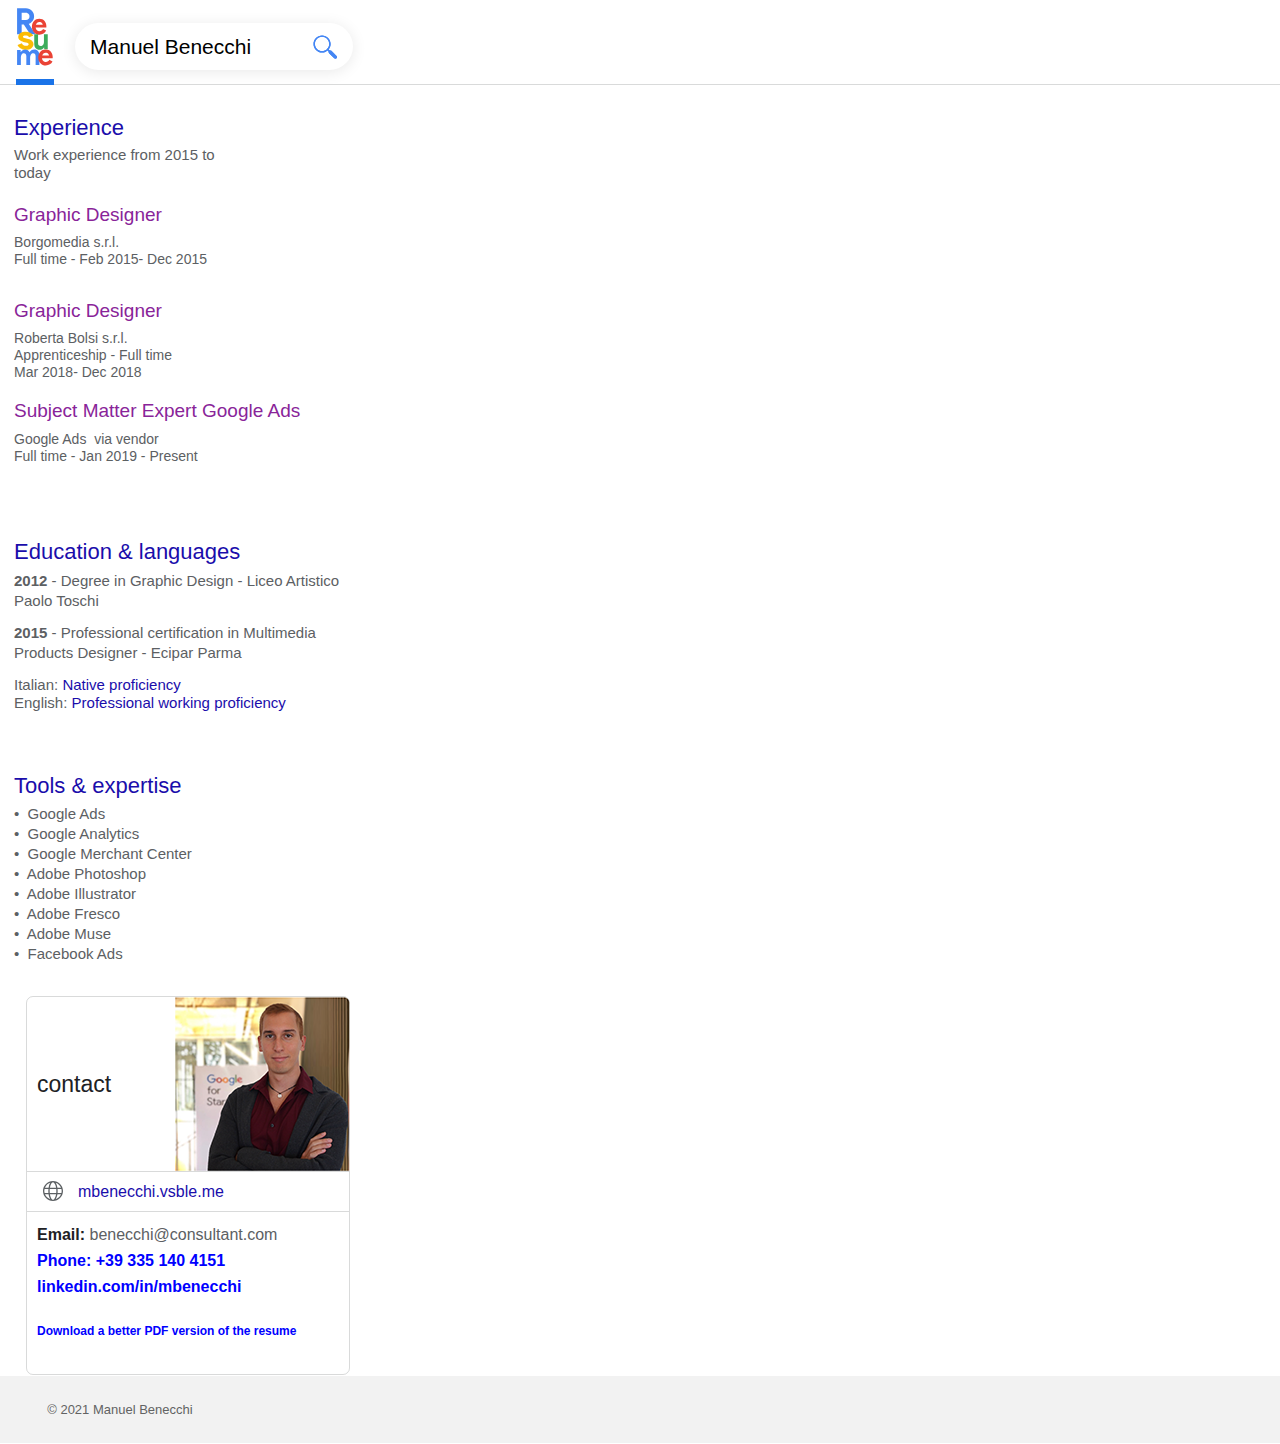
==== commit 0281a890: "Add files via upload" ====
--- a/phone/index.html
+++ b/phone/index.html
@@ -18,9 +18,9 @@
   <link rel="shortcut icon" href="../images/favicon.ico?crc=3835043704"/>
   <title>Manuel Benecchi Resume/CV</title>
   <!-- CSS -->
-  <link rel="stylesheet" type="text/css" href="../css/site_global.css?crc=3847071673"/>
+  <link rel="stylesheet" type="text/css" href="../css/site_global.css?crc=4006562204"/>
   <link rel="stylesheet" type="text/css" href="css/master_a-master.css?crc=3781380523"/>
-  <link rel="stylesheet" type="text/css" href="css/index.css?crc=439479597" id="pagesheet"/>
+  <link rel="stylesheet" type="text/css" href="css/index.css?crc=3909115843" id="pagesheet"/>
    </head>
  <body>
 
@@ -99,14 +99,13 @@
     </div>
     <div class="clearfix colelem" id="u1850"><!-- group -->
      <div class="grpelem" id="u1857"><!-- simple frame --></div>
-     <div class="clearfix grpelem" id="u1853-19"><!-- content -->
+     <div class="clearfix grpelem" id="u1853-16"><!-- content -->
       <p id="u1853-3"><span id="u1853">Email:</span> benecchi@consultant.com</p>
       <p id="u1853-6"><a class="nonblock" href="tel:+393351404151">Phone: +39 335 140 4151</a></p>
       <p id="u1853-9"><a class="nonblock" href="https://www.linkedin.com/in/mbenecchi/"><span id="u1853-7">linkedin.com/in/mbenecchi</span></a></p>
-      <p id="u1853-12"><a class="nonblock" href="https://opensea.io/mbenecchi"><span id="u1853-10">NFT Gallery</span></a></p>
-      <p id="u1853-13">&nbsp;</p>
-      <p id="u1853-16"><a class="nonblock" href="https://drive.google.com/file/d/1_OIr6K5kpgydnZiIl5hPPmcvBwlBZKLu/view?usp=sharing">Download a better PDF version of the resume</a></p>
-      <p id="u1853-17">&nbsp;</p>
+      <p id="u1853-10">&nbsp;</p>
+      <p id="u1853-13"><a class="nonblock" href="https://drive.google.com/file/d/1_OIr6K5kpgydnZiIl5hPPmcvBwlBZKLu/view?usp=sharing">Download a better PDF version of the resume</a></p>
+      <p id="u1853-14">&nbsp;</p>
      </div>
      <div class="clearfix grpelem" id="u1861-4"><!-- content -->
       <h1>contact</h1>
@@ -124,7 +123,7 @@
      </div>
     </div>
    </div>
-   <div class="verticalspacer" data-offset-top="1390" data-content-above-spacer="1390" data-content-below-spacer="67" data-sizePolicy="fixed" data-pintopage="page_fixedLeft"></div>
+   <div class="verticalspacer" data-offset-top="1375" data-content-above-spacer="1374" data-content-below-spacer="67" data-sizePolicy="fixed" data-pintopage="page_fixedLeft"></div>
    <div class="browser_width grpelem" id="u1769-bw">
     <div class="clearfix" id="u1769"><!-- group -->
      <div class="clearfix grpelem" id="u1897-4"><!-- content -->
--- a/css/site_global.css
+++ b/css/site_global.css
@@ -1 +1 @@
-html{min-height:100%;min-width:100%;-ms-text-size-adjust:none;}body,div,dl,dt,dd,ul,ol,li,nav,h1,h2,h3,h4,h5,h6,pre,code,form,fieldset,legend,input,button,textarea,p,blockquote,th,td,a{margin:0px;padding:0px;border-width:0px;border-style:solid;border-color:transparent;-webkit-transform-origin:left top;-ms-transform-origin:left top;-o-transform-origin:left top;transform-origin:left top;background-repeat:no-repeat;}button.submit-btn{-moz-box-sizing:content-box;-webkit-box-sizing:content-box;box-sizing:content-box;}.transition{-webkit-transition-property:background-image,background-position,background-color,border-color,border-radius,color,font-size,font-style,font-weight,letter-spacing,line-height,text-align,box-shadow,text-shadow,opacity;transition-property:background-image,background-position,background-color,border-color,border-radius,color,font-size,font-style,font-weight,letter-spacing,line-height,text-align,box-shadow,text-shadow,opacity;}.transition *{-webkit-transition:inherit;transition:inherit;}table{border-collapse:collapse;border-spacing:0px;}fieldset,img{border:0px;border-style:solid;-webkit-transform-origin:left top;-ms-transform-origin:left top;-o-transform-origin:left top;transform-origin:left top;}address,caption,cite,code,dfn,em,strong,th,var,optgroup{font-style:inherit;font-weight:inherit;}del,ins{text-decoration:none;}li{list-style:none;}caption,th{text-align:left;}h1,h2,h3,h4,h5,h6{font-size:100%;font-weight:inherit;}input,button,textarea,select,optgroup,option{font-family:inherit;font-size:inherit;font-style:inherit;font-weight:inherit;}.form-grp input,.form-grp textarea{-webkit-appearance:none;-webkit-border-radius:0;}body{font-family:Arial, Helvetica Neue, Helvetica, sans-serif;text-align:left;font-size:14px;line-height:17px;word-wrap:break-word;text-rendering:optimizeLegibility;-moz-font-feature-settings:'liga';-ms-font-feature-settings:'liga';-webkit-font-feature-settings:'liga';font-feature-settings:'liga';}a{color:inherit;text-decoration:inherit;}a:link{color:#0000FF;font-weight:bold;text-decoration:inherit;}a:visited{color:#800080;font-weight:bold;text-decoration:inherit;}a:hover{color:#0000FF;font-weight:bold;text-decoration:inherit;}a:active{color:#EE0000;font-weight:bold;text-decoration:inherit;}a.nontext{color:black;text-decoration:none;font-style:normal;font-weight:normal;}.normal_text{color:#000000;direction:ltr;font-family:Arial, Helvetica Neue, Helvetica, sans-serif;font-size:14px;font-style:normal;font-weight:normal;letter-spacing:0px;line-height:17px;text-align:left;text-decoration:none;text-indent:0px;text-transform:none;vertical-align:0px;padding:0px;}.list0 li:before{position:absolute;right:100%;letter-spacing:0px;text-decoration:none;font-weight:normal;font-style:normal;}.rtl-list li:before{right:auto;left:100%;}.nls-None > li:before,.nls-None .list3 > li:before,.nls-None .list6 > li:before{margin-right:6px;content:'•';}.nls-None .list1 > li:before,.nls-None .list4 > li:before,.nls-None .list7 > li:before{margin-right:6px;content:'○';}.nls-None,.nls-None .list1,.nls-None .list2,.nls-None .list3,.nls-None .list4,.nls-None .list5,.nls-None .list6,.nls-None .list7,.nls-None .list8{padding-left:34px;}.nls-None.rtl-list,.nls-None .list1.rtl-list,.nls-None .list2.rtl-list,.nls-None .list3.rtl-list,.nls-None .list4.rtl-list,.nls-None .list5.rtl-list,.nls-None .list6.rtl-list,.nls-None .list7.rtl-list,.nls-None .list8.rtl-list{padding-left:0px;padding-right:34px;}.nls-None .list2 > li:before,.nls-None .list5 > li:before,.nls-None .list8 > li:before{margin-right:6px;content:'-';}.nls-None.rtl-list > li:before,.nls-None .list1.rtl-list > li:before,.nls-None .list2.rtl-list > li:before,.nls-None .list3.rtl-list > li:before,.nls-None .list4.rtl-list > li:before,.nls-None .list5.rtl-list > li:before,.nls-None .list6.rtl-list > li:before,.nls-None .list7.rtl-list > li:before,.nls-None .list8.rtl-list > li:before{margin-right:0px;margin-left:6px;}.TabbedPanelsTab{white-space:nowrap;}.MenuBar .MenuBarView,.MenuBar .SubMenuView{display:block;list-style:none;}.MenuBar .SubMenu{display:none;position:absolute;}.NoWrap{white-space:nowrap;word-wrap:normal;}.rootelem{margin-left:auto;margin-right:auto;}.colelem{display:inline;float:left;clear:both;}.clearfix:after{content:"\0020";visibility:hidden;display:block;height:0px;clear:both;}*:first-child+html .clearfix{zoom:1;}.clip_frame{overflow:hidden;}.popup_anchor{position:relative;width:0px;height:0px;}.allow_click_through *{pointer-events:auto;}.popup_element{z-index:100000;}.svg{display:block;vertical-align:top;}span.wrap{content:'';clear:left;display:block;}span.actAsInlineDiv{display:inline-block;}.position_content,.excludeFromNormalFlow{float:left;}.preload_images{position:absolute;overflow:hidden;left:-9999px;top:-9999px;height:1px;width:1px;}.preload{height:1px;width:1px;}.animateStates{-webkit-transition:0.3s ease-in-out;-moz-transition:0.3s ease-in-out;-o-transition:0.3s ease-in-out;transition:0.3s ease-in-out;}[data-whatinput="mouse"] *:focus,[data-whatinput="touch"] *:focus,input:focus,textarea:focus{outline:none;}textarea{resize:none;overflow:auto;}.allow_click_through,.fld-prompt{pointer-events:none;}.wrapped-input{position:absolute;top:0px;left:0px;background:transparent;border:none;}.submit-btn{z-index:50000;cursor:pointer;}.anchor_item{width:22px;height:18px;}.MenuBar .SubMenuVisible,.MenuBarVertical .SubMenuVisible,.MenuBar .SubMenu .SubMenuVisible,.popup_element.Active,span.actAsPara,.actAsDiv,a.nonblock.nontext,img.block{display:block;}.widget_invisible,.js .invi,.js .mse_pre_init{visibility:hidden;}.ose_ei{visibility:hidden;z-index:0;}.no_vert_scroll{overflow-y:hidden;}.always_vert_scroll{overflow-y:scroll;}.always_horz_scroll{overflow-x:scroll;}.fullscreen{overflow:hidden;left:0px;top:0px;position:fixed;height:100%;width:100%;-moz-box-sizing:border-box;-webkit-box-sizing:border-box;-ms-box-sizing:border-box;box-sizing:border-box;}.fullwidth{position:absolute;}.borderbox{-moz-box-sizing:border-box;-webkit-box-sizing:border-box;-ms-box-sizing:border-box;box-sizing:border-box;}.scroll_wrapper{position:absolute;overflow:auto;left:0px;right:0px;top:0px;bottom:0px;padding-top:0px;padding-bottom:0px;margin-top:0px;margin-bottom:0px;}.browser_width > *{position:absolute;left:0px;right:0px;}.grpelem,.accordion_wrapper{display:inline;float:left;}.fld-checkbox input[type=checkbox],.fld-radiobutton input[type=radio]{position:absolute;overflow:hidden;clip:rect(0px, 0px, 0px, 0px);height:1px;width:1px;margin:-1px;padding:0px;border:0px;}.fld-checkbox input[type=checkbox] + label,.fld-radiobutton input[type=radio] + label{display:inline-block;background-repeat:no-repeat;cursor:pointer;float:left;width:100%;height:100%;}.pointer_cursor,.fld-recaptcha-mode,.fld-recaptcha-refresh,.fld-recaptcha-help{cursor:pointer;}p,h1,h2,h3,h4,h5,h6,ol,ul,span.actAsPara{max-height:1000000px;}.superscript{vertical-align:super;font-size:66%;line-height:0px;}.subscript{vertical-align:sub;font-size:66%;line-height:0px;}.horizontalSlideShow{-ms-touch-action:pan-y;touch-action:pan-y;}.verticalSlideShow{-ms-touch-action:pan-x;touch-action:pan-x;}.colelem100,.verticalspacer{clear:both;}.list0 li,.MenuBar .MenuItemContainer,.SlideShowContentPanel .fullscreen img,.css_verticalspacer .verticalspacer{position:relative;}.popup_element.Inactive,.js .disn,.js .an_invi,.hidden,.breakpoint{display:none;}#muse_css_mq{position:absolute;display:none;background-color:#FFFFFE;}.fluid_height_spacer{width:0.01px;}.muse_check_css{display:none;position:fixed;}@media screen and (-webkit-min-device-pixel-ratio:0){body{text-rendering:auto;}}+html{min-height:100%;min-width:100%;-ms-text-size-adjust:none;}body,div,dl,dt,dd,ul,ol,li,nav,h1,h2,h3,h4,h5,h6,pre,code,form,fieldset,legend,input,button,textarea,p,blockquote,th,td,a{margin:0px;padding:0px;border-width:0px;border-style:solid;border-color:transparent;-webkit-transform-origin:left top;-ms-transform-origin:left top;-o-transform-origin:left top;transform-origin:left top;background-repeat:no-repeat;}button.submit-btn{-moz-box-sizing:content-box;-webkit-box-sizing:content-box;box-sizing:content-box;}.transition{-webkit-transition-property:background-image,background-position,background-color,border-color,border-radius,color,font-size,font-style,font-weight,letter-spacing,line-height,text-align,box-shadow,text-shadow,opacity;transition-property:background-image,background-position,background-color,border-color,border-radius,color,font-size,font-style,font-weight,letter-spacing,line-height,text-align,box-shadow,text-shadow,opacity;}.transition *{-webkit-transition:inherit;transition:inherit;}table{border-collapse:collapse;border-spacing:0px;}fieldset,img{border:0px;border-style:solid;-webkit-transform-origin:left top;-ms-transform-origin:left top;-o-transform-origin:left top;transform-origin:left top;}address,caption,cite,code,dfn,em,strong,th,var,optgroup{font-style:inherit;font-weight:inherit;}del,ins{text-decoration:none;}li{list-style:none;}caption,th{text-align:left;}h1,h2,h3,h4,h5,h6{font-size:100%;font-weight:inherit;}input,button,textarea,select,optgroup,option{font-family:inherit;font-size:inherit;font-style:inherit;font-weight:inherit;}.form-grp input,.form-grp textarea{-webkit-appearance:none;-webkit-border-radius:0;}body{font-family:Arial, Helvetica Neue, Helvetica, sans-serif;text-align:left;font-size:14px;line-height:17px;word-wrap:break-word;text-rendering:optimizeLegibility;-moz-font-feature-settings:'liga';-ms-font-feature-settings:'liga';-webkit-font-feature-settings:'liga';font-feature-settings:'liga';}a:link{color:#0000FF;font-weight:bold;text-decoration:inherit;}a:visited{color:#800080;font-weight:bold;text-decoration:inherit;}a:hover{color:#0000FF;font-weight:bold;text-decoration:inherit;}a:active{color:#EE0000;font-weight:bold;text-decoration:inherit;}a.nontext{color:black;text-decoration:none;font-style:normal;font-weight:normal;}.normal_text{color:#000000;direction:ltr;font-family:Arial, Helvetica Neue, Helvetica, sans-serif;font-size:14px;font-style:normal;font-weight:normal;letter-spacing:0px;line-height:17px;text-align:left;text-decoration:none;text-indent:0px;text-transform:none;vertical-align:0px;padding:0px;}.list0 li:before{position:absolute;right:100%;letter-spacing:0px;text-decoration:none;font-weight:normal;font-style:normal;}.rtl-list li:before{right:auto;left:100%;}.nls-None > li:before,.nls-None .list3 > li:before,.nls-None .list6 > li:before{margin-right:6px;content:'•';}.nls-None .list1 > li:before,.nls-None .list4 > li:before,.nls-None .list7 > li:before{margin-right:6px;content:'○';}.nls-None,.nls-None .list1,.nls-None .list2,.nls-None .list3,.nls-None .list4,.nls-None .list5,.nls-None .list6,.nls-None .list7,.nls-None .list8{padding-left:34px;}.nls-None.rtl-list,.nls-None .list1.rtl-list,.nls-None .list2.rtl-list,.nls-None .list3.rtl-list,.nls-None .list4.rtl-list,.nls-None .list5.rtl-list,.nls-None .list6.rtl-list,.nls-None .list7.rtl-list,.nls-None .list8.rtl-list{padding-left:0px;padding-right:34px;}.nls-None .list2 > li:before,.nls-None .list5 > li:before,.nls-None .list8 > li:before{margin-right:6px;content:'-';}.nls-None.rtl-list > li:before,.nls-None .list1.rtl-list > li:before,.nls-None .list2.rtl-list > li:before,.nls-None .list3.rtl-list > li:before,.nls-None .list4.rtl-list > li:before,.nls-None .list5.rtl-list > li:before,.nls-None .list6.rtl-list > li:before,.nls-None .list7.rtl-list > li:before,.nls-None .list8.rtl-list > li:before{margin-right:0px;margin-left:6px;}.TabbedPanelsTab{white-space:nowrap;}.MenuBar .MenuBarView,.MenuBar .SubMenuView{display:block;list-style:none;}.MenuBar .SubMenu{display:none;position:absolute;}.NoWrap{white-space:nowrap;word-wrap:normal;}.rootelem{margin-left:auto;margin-right:auto;}.colelem{display:inline;float:left;clear:both;}.clearfix:after{content:"\0020";visibility:hidden;display:block;height:0px;clear:both;}*:first-child+html .clearfix{zoom:1;}.clip_frame{overflow:hidden;}.popup_anchor{position:relative;width:0px;height:0px;}.allow_click_through *{pointer-events:auto;}.popup_element{z-index:100000;}.svg{display:block;vertical-align:top;}span.wrap{content:'';clear:left;display:block;}span.actAsInlineDiv{display:inline-block;}.position_content,.excludeFromNormalFlow{float:left;}.preload_images{position:absolute;overflow:hidden;left:-9999px;top:-9999px;height:1px;width:1px;}.preload{height:1px;width:1px;}.animateStates{-webkit-transition:0.3s ease-in-out;-moz-transition:0.3s ease-in-out;-o-transition:0.3s ease-in-out;transition:0.3s ease-in-out;}[data-whatinput="mouse"] *:focus,[data-whatinput="touch"] *:focus,input:focus,textarea:focus{outline:none;}textarea{resize:none;overflow:auto;}.allow_click_through,.fld-prompt{pointer-events:none;}.wrapped-input{position:absolute;top:0px;left:0px;background:transparent;border:none;}.submit-btn{z-index:50000;cursor:pointer;}.anchor_item{width:22px;height:18px;}.MenuBar .SubMenuVisible,.MenuBarVertical .SubMenuVisible,.MenuBar .SubMenu .SubMenuVisible,.popup_element.Active,span.actAsPara,.actAsDiv,a.nonblock.nontext,img.block{display:block;}.widget_invisible,.js .invi,.js .mse_pre_init{visibility:hidden;}.ose_ei{visibility:hidden;z-index:0;}.no_vert_scroll{overflow-y:hidden;}.always_vert_scroll{overflow-y:scroll;}.always_horz_scroll{overflow-x:scroll;}.fullscreen{overflow:hidden;left:0px;top:0px;position:fixed;height:100%;width:100%;-moz-box-sizing:border-box;-webkit-box-sizing:border-box;-ms-box-sizing:border-box;box-sizing:border-box;}.fullwidth{position:absolute;}.borderbox{-moz-box-sizing:border-box;-webkit-box-sizing:border-box;-ms-box-sizing:border-box;box-sizing:border-box;}.scroll_wrapper{position:absolute;overflow:auto;left:0px;right:0px;top:0px;bottom:0px;padding-top:0px;padding-bottom:0px;margin-top:0px;margin-bottom:0px;}.browser_width > *{position:absolute;left:0px;right:0px;}.grpelem,.accordion_wrapper{display:inline;float:left;}.fld-checkbox input[type=checkbox],.fld-radiobutton input[type=radio]{position:absolute;overflow:hidden;clip:rect(0px, 0px, 0px, 0px);height:1px;width:1px;margin:-1px;padding:0px;border:0px;}.fld-checkbox input[type=checkbox] + label,.fld-radiobutton input[type=radio] + label{display:inline-block;background-repeat:no-repeat;cursor:pointer;float:left;width:100%;height:100%;}.pointer_cursor,.fld-recaptcha-mode,.fld-recaptcha-refresh,.fld-recaptcha-help{cursor:pointer;}p,h1,h2,h3,h4,h5,h6,ol,ul,span.actAsPara{max-height:1000000px;}.superscript{vertical-align:super;font-size:66%;line-height:0px;}.subscript{vertical-align:sub;font-size:66%;line-height:0px;}.horizontalSlideShow{-ms-touch-action:pan-y;touch-action:pan-y;}.verticalSlideShow{-ms-touch-action:pan-x;touch-action:pan-x;}.colelem100,.verticalspacer{clear:both;}.list0 li,.MenuBar .MenuItemContainer,.SlideShowContentPanel .fullscreen img,.css_verticalspacer .verticalspacer{position:relative;}.popup_element.Inactive,.js .disn,.js .an_invi,.hidden,.breakpoint{display:none;}#muse_css_mq{position:absolute;display:none;background-color:#FFFFFE;}.fluid_height_spacer{width:0.01px;}.muse_check_css{display:none;position:fixed;}@media screen and (-webkit-min-device-pixel-ratio:0){body{text-rendering:auto;}}--- a/phone/css/index.css
+++ b/phone/css/index.css
@@ -1 +1 @@
-.version.index{color:#00001A;background-color:#31ED2D;}#page{z-index:1;min-height:1407px;background-image:none;border-width:0px;border-color:#000000;background-color:transparent;width:100%;max-width:380px;}#ppu1777{z-index:0;padding-bottom:0px;margin-right:-10000px;margin-top:8px;width:100%;}#pu1777{z-index:11;width:88.69%;margin-left:4.22%;}#u1777{z-index:11;width:38px;position:relative;margin-right:-10000px;}#u1778{z-index:13;width:36px;position:relative;margin-left:2.64%;}#u1779{z-index:14;}#u1780{z-index:12;width:38px;height:6px;margin-top:13px;position:relative;}#u1773{z-index:4;padding-bottom:6px;position:relative;margin-right:-10000px;margin-top:15px;width:82.5%;left:17.51%;}#u1774-4{z-index:5;min-height:30px;position:relative;margin-right:-10000px;margin-top:11px;width:61.16%;left:5.4%;}#u1775{z-index:9;width:24px;position:relative;margin-right:-10000px;margin-top:12px;left:85.62%;}#u1776{z-index:10;}#u1772{z-index:3;height:1px;}.js body{visibility:hidden;}.js body.initialized{visibility:visible;}#u1772-bw{z-index:3;margin-top:-1px;margin-bottom:-1px;height:1px;}#u1805-4{z-index:15;min-height:28px;background-color:transparent;font-size:22px;color:#1A0DAB;line-height:26px;margin-top:30px;position:relative;width:60%;margin-left:3.69%;}#u1811-4{z-index:39;min-height:46px;background-color:transparent;font-size:15px;color:#5C6063;line-height:18px;margin-top:3px;position:relative;width:60%;margin-left:3.69%;}#u1806-4{z-index:19;min-height:28px;background-color:transparent;font-size:19px;color:#892499;line-height:23px;margin-top:11px;position:relative;width:60%;margin-left:3.69%;}#u1812-6{z-index:43;min-height:46px;background-color:transparent;font-size:14px;color:#5C6063;margin-top:3px;position:relative;width:60%;margin-left:3.69%;}#u1808-4{z-index:27;min-height:28px;background-color:transparent;font-size:19px;color:#892499;line-height:23px;margin-top:19px;position:relative;width:60%;margin-left:3.69%;}#u1814-8{z-index:55;min-height:46px;background-color:transparent;font-size:14px;color:#5C6063;margin-top:3px;position:relative;width:60%;margin-left:3.69%;}#u1807-4{z-index:23;min-height:28px;background-color:transparent;font-size:19px;color:#892499;line-height:23px;margin-top:18px;position:relative;width:83.16%;margin-left:3.69%;}#u1813-6{z-index:49;min-height:46px;background-color:transparent;font-size:14px;color:#5C6063;margin-top:4px;position:relative;width:60%;margin-left:3.69%;}#u1810-4{z-index:35;min-height:28px;background-color:transparent;font-size:22px;color:#1A0DAB;line-height:26px;margin-top:62px;position:relative;width:60%;margin-left:3.69%;}#u1817-17{z-index:81;min-height:46px;background-color:transparent;color:#5C6063;font-size:15px;margin-top:4px;position:relative;width:92.11%;margin-left:3.69%;}#u1817-4{line-height:12px;}#u1817-3,#u1817-7{line-height:20px;}#u1817,#u1817-5{font-weight:bold;}#u1817-8{line-height:13px;}#u1817-12,#u1817-15{line-height:18px;}#u1817-10,#u1817-14{color:#1A0DAB;}#u1809-4{z-index:31;min-height:28px;background-color:transparent;font-size:22px;color:#1A0DAB;line-height:26px;margin-top:61px;position:relative;width:60%;margin-left:3.69%;}#u1815-18{z-index:63;min-height:46px;background-color:transparent;font-size:15px;color:#5C6063;line-height:20px;margin-top:3px;position:relative;width:89.48%;margin-left:3.69%;}#u1850{z-index:98;border-width:0px;border-color:transparent;background-color:transparent;margin-top:27px;position:relative;width:86.58%;margin-left:6.85%;}#u1857{z-index:99;height:377px;border-style:solid;border-width:1px;border-color:#626363;background-color:transparent;opacity:0.24;-ms-filter:"progid:DXImageTransform.Microsoft.Alpha(Opacity=24)";filter:alpha(opacity=24);border-radius:7px;position:relative;margin-right:-10000px;margin-top:5px;width:97.88%;}#u1853-19{z-index:100;min-height:46px;background-color:transparent;position:relative;margin-right:-10000px;margin-top:231px;width:88.15%;left:3.35%;}#u1853{color:#202124;font-weight:bold;}#u1853-3,#u1853-6{font-size:16px;line-height:26px;color:#5C6063;}#u1853-9,#u1853-12{color:#1A0DAB;line-height:0px;}#u1853-7,#u1853-10{font-size:16px;line-height:26px;}#u1853-13{line-height:22px;color:#1A0DAB;}#u1853-16,#u1853-17{font-size:12px;line-height:19px;color:#1A0DAB;}#u1861-4{z-index:119;min-height:28px;background-color:transparent;font-size:23px;color:#202124;line-height:28px;position:relative;margin-right:-10000px;margin-top:79px;width:40.73%;left:3.35%;}#u1859{z-index:123;background-color:transparent;position:relative;margin-right:-10000px;width:54.72%;left:45.29%;}#u1859_img{width:100%;}#u1854{z-index:125;border-width:0px;border-color:transparent;background-color:transparent;position:relative;margin-right:-10000px;margin-top:180px;width:97.88%;left:0.31%;}#u1856{z-index:126;height:1px;background-color:#626363;opacity:0.24;-ms-filter:"progid:DXImageTransform.Microsoft.Alpha(Opacity=24)";filter:alpha(opacity=24);position:relative;width:100%;}#u1855{z-index:127;height:1px;background-color:#626363;opacity:0.24;-ms-filter:"progid:DXImageTransform.Microsoft.Alpha(Opacity=24)";filter:alpha(opacity=24);margin-top:39px;position:relative;width:100%;}#u1858-4{z-index:128;min-height:20px;background-color:transparent;font-size:16px;color:#1A0DAB;line-height:19px;position:relative;margin-right:-10000px;margin-top:191px;width:74.17%;left:15.81%;}#u1851{z-index:132;background-color:transparent;position:relative;margin-right:-10000px;margin-top:190px;width:6.08%;left:5.17%;}#u1852{z-index:133;display:block;width:100%;}.css_verticalspacer .verticalspacer{height:calc(100vh - 1457px);}#u1769{z-index:2;min-height:45px;padding-bottom:22px;}#u1897-4{z-index:134;min-height:16px;background-color:transparent;color:#626363;line-height:22px;font-size:13px;letter-spacing:0px;position:relative;margin-right:-10000px;margin-top:23px;width:87.11%;left:3.69%;}#u1769-bw{z-index:2;min-height:45px;}#muse_css_mq,.html{background-color:#FFFFFF;}body{position:relative;min-width:320px;padding-bottom:1px;}.verticalspacer{min-height:1px;}+.version.index{color:#0000E9;background-color:#005FC3;}#page{z-index:1;min-height:1407px;background-image:none;border-width:0px;border-color:#000000;background-color:transparent;width:100%;max-width:380px;}#ppu1777{z-index:0;margin-right:-10000px;margin-top:8px;width:100%;}#pu1777{z-index:11;width:88.69%;margin-left:4.22%;}#u1777{z-index:11;width:38px;position:relative;margin-right:-10000px;}#u1778{z-index:13;width:36px;position:relative;margin-left:2.64%;}#u1779{z-index:14;}#u1780{z-index:12;width:38px;height:6px;margin-top:13px;position:relative;}#u1773{z-index:4;padding-bottom:6px;position:relative;margin-right:-10000px;margin-top:15px;width:82.5%;left:17.51%;}#u1774-4{z-index:5;min-height:30px;position:relative;margin-right:-10000px;margin-top:11px;width:61.16%;left:5.4%;}#u1775{z-index:9;width:24px;position:relative;margin-right:-10000px;margin-top:12px;left:85.62%;}#u1776{z-index:10;}#u1772{z-index:3;height:1px;}.js body{visibility:hidden;}.js body.initialized{visibility:visible;}#u1772-bw{z-index:3;margin-top:-1px;margin-bottom:-1px;height:1px;}#u1805-4{z-index:15;min-height:28px;background-color:transparent;font-size:22px;color:#1A0DAB;line-height:26px;margin-top:30px;position:relative;width:60%;margin-left:3.69%;}#u1811-4{z-index:39;min-height:46px;background-color:transparent;font-size:15px;color:#5C6063;line-height:18px;margin-top:3px;position:relative;width:60%;margin-left:3.69%;}#u1806-4{z-index:19;min-height:28px;background-color:transparent;font-size:19px;color:#892499;line-height:23px;margin-top:11px;position:relative;width:60%;margin-left:3.69%;}#u1812-6{z-index:43;min-height:46px;background-color:transparent;font-size:14px;color:#5C6063;margin-top:3px;position:relative;width:60%;margin-left:3.69%;}#u1808-4{z-index:27;min-height:28px;background-color:transparent;font-size:19px;color:#892499;line-height:23px;margin-top:19px;position:relative;width:60%;margin-left:3.69%;}#u1814-8{z-index:55;min-height:46px;background-color:transparent;font-size:14px;color:#5C6063;margin-top:3px;position:relative;width:60%;margin-left:3.69%;}#u1807-4{z-index:23;min-height:28px;background-color:transparent;font-size:19px;color:#892499;line-height:23px;margin-top:18px;position:relative;width:83.16%;margin-left:3.69%;}#u1813-6{z-index:49;min-height:46px;background-color:transparent;font-size:14px;color:#5C6063;margin-top:4px;position:relative;width:60%;margin-left:3.69%;}#u1810-4{z-index:35;min-height:28px;background-color:transparent;font-size:22px;color:#1A0DAB;line-height:26px;margin-top:62px;position:relative;width:60%;margin-left:3.69%;}#u1817-17{z-index:81;min-height:46px;background-color:transparent;color:#5C6063;font-size:15px;margin-top:4px;position:relative;width:92.11%;margin-left:3.69%;}#u1817-4{line-height:12px;}#u1817-3,#u1817-7{line-height:20px;}#u1817,#u1817-5{font-weight:bold;}#u1817-8{line-height:13px;}#u1817-12,#u1817-15{line-height:18px;}#u1817-10,#u1817-14{color:#1A0DAB;}#u1809-4{z-index:31;min-height:28px;background-color:transparent;font-size:22px;color:#1A0DAB;line-height:26px;margin-top:61px;position:relative;width:60%;margin-left:3.69%;}#u1815-18{z-index:63;min-height:46px;background-color:transparent;font-size:15px;color:#5C6063;line-height:20px;margin-top:3px;position:relative;width:89.48%;margin-left:3.69%;}#u1850{z-index:98;border-width:0px;border-color:transparent;background-color:transparent;margin-top:27px;position:relative;width:86.58%;margin-left:6.85%;}#u1857{z-index:99;height:377px;border-style:solid;border-width:1px;border-color:#626363;background-color:transparent;opacity:0.24;-ms-filter:"progid:DXImageTransform.Microsoft.Alpha(Opacity=24)";filter:alpha(opacity=24);border-radius:7px;position:relative;margin-right:-10000px;margin-top:5px;width:97.88%;}#u1853-16{z-index:100;min-height:46px;background-color:transparent;position:relative;margin-right:-10000px;margin-top:231px;width:88.15%;left:3.35%;}#u1853{color:#202124;font-weight:bold;}#u1853-3,#u1853-6{font-size:16px;line-height:26px;color:#5C6063;}#u1853-9{color:#1A0DAB;line-height:0px;}#u1853-7{font-size:16px;line-height:26px;}#u1853-10{line-height:22px;color:#1A0DAB;}#u1853-13,#u1853-14{font-size:12px;line-height:19px;color:#1A0DAB;}#u1861-4{z-index:116;min-height:28px;background-color:transparent;font-size:23px;color:#202124;line-height:28px;position:relative;margin-right:-10000px;margin-top:79px;width:40.73%;left:3.35%;}#u1859{z-index:120;background-color:transparent;position:relative;margin-right:-10000px;width:54.72%;left:45.29%;}#u1859_img{width:100%;}#u1854{z-index:122;border-width:0px;border-color:transparent;background-color:transparent;position:relative;margin-right:-10000px;margin-top:180px;width:97.88%;left:0.31%;}#u1856{z-index:123;height:1px;background-color:#626363;opacity:0.24;-ms-filter:"progid:DXImageTransform.Microsoft.Alpha(Opacity=24)";filter:alpha(opacity=24);position:relative;width:100%;}#u1855{z-index:124;height:1px;background-color:#626363;opacity:0.24;-ms-filter:"progid:DXImageTransform.Microsoft.Alpha(Opacity=24)";filter:alpha(opacity=24);margin-top:39px;position:relative;width:100%;}#u1858-4{z-index:125;min-height:20px;background-color:transparent;font-size:16px;color:#1A0DAB;line-height:19px;position:relative;margin-right:-10000px;margin-top:191px;width:74.17%;left:15.81%;}#u1851{z-index:129;background-color:transparent;position:relative;margin-right:-10000px;margin-top:190px;width:6.08%;left:5.17%;}#u1852{z-index:130;display:block;width:100%;}.css_verticalspacer .verticalspacer{height:calc(100vh - 1441px);}#u1769{z-index:2;min-height:45px;padding-bottom:22px;}#u1897-4{z-index:131;min-height:16px;background-color:transparent;color:#626363;line-height:22px;font-size:13px;letter-spacing:0px;position:relative;margin-right:-10000px;margin-top:23px;width:87.11%;left:3.69%;}#u1769-bw{z-index:2;min-height:45px;}#muse_css_mq,.html{background-color:#FFFFFF;}body{position:relative;min-width:320px;padding-bottom:1px;}.verticalspacer{min-height:1px;}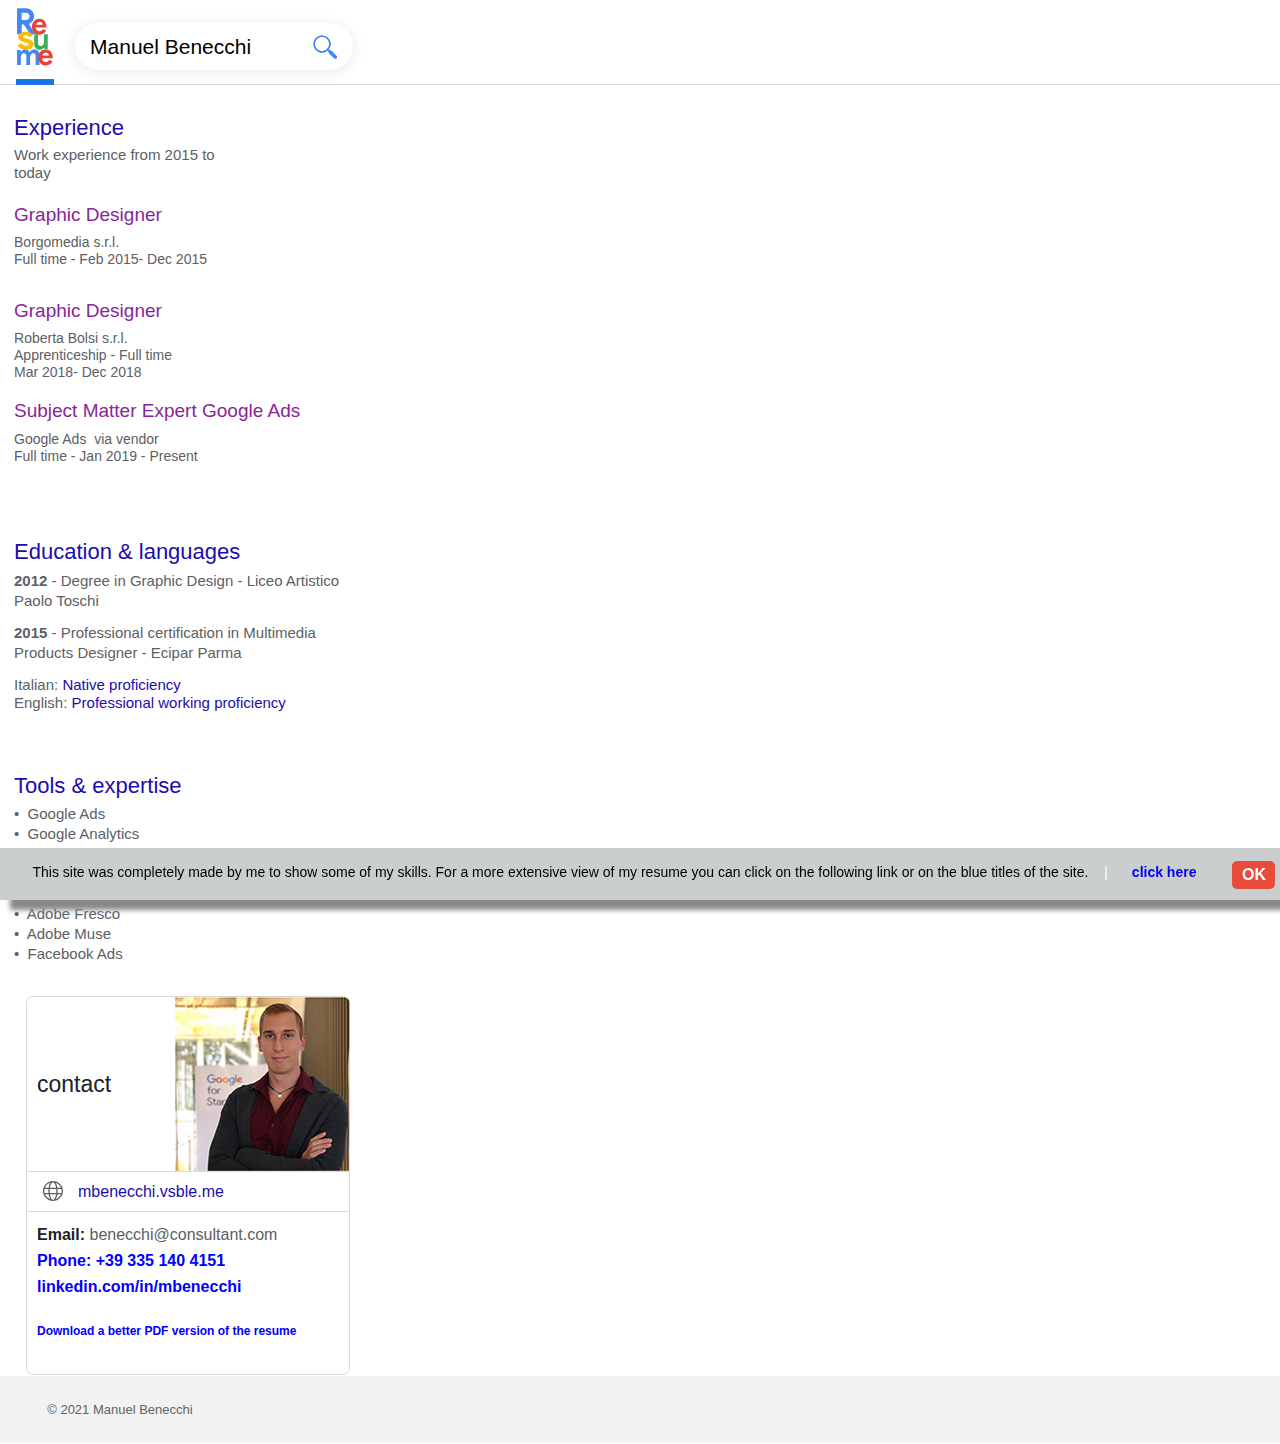
==== commit 65b0a8ad: "Add files via upload" ====
--- a/phone/index.html
+++ b/phone/index.html
@@ -20,7 +20,7 @@
   <!-- CSS -->
   <link rel="stylesheet" type="text/css" href="../css/site_global.css?crc=4006562204"/>
   <link rel="stylesheet" type="text/css" href="css/master_a-master.css?crc=3781380523"/>
-  <link rel="stylesheet" type="text/css" href="css/index.css?crc=3909115843" id="pagesheet"/>
+  <link rel="stylesheet" type="text/css" href="css/index.css?crc=4220141919" id="pagesheet"/>
    </head>
  <body>
 
@@ -45,37 +45,169 @@
     <div class="browser_width colelem" id="u1772-bw">
      <div id="u1772"><!-- simple frame --></div>
     </div>
-    <div class="clearfix colelem" id="u1805-4"><!-- content -->
-     <h1>Experience</h1>
-    </div>
+    <a class="nonblock nontext clearfix colelem" id="u1805-4" href="https://mbenecchi.my.canva.site/"><!-- content --><h1>Experience</h1></a>
     <div class="clearfix colelem" id="u1811-4"><!-- content -->
      <p>Work experience from 2015 to today</p>
     </div>
-    <div class="clearfix colelem" id="u1806-4"><!-- content -->
-     <h1>Graphic Designer</h1>
-    </div>
+    <a class="nonblock nontext clearfix colelem" id="u1806-4" href="https://mbenecchi.my.canva.site/"><!-- content --><h1>Graphic Designer</h1></a>
     <div class="clearfix colelem" id="u1812-6"><!-- content -->
      <p>Borgomedia s.r.l.</p>
      <p>Full time - Feb 2015- Dec 2015</p>
     </div>
-    <div class="clearfix colelem" id="u1808-4"><!-- content -->
-     <h1>Graphic Designer</h1>
+    <div class="clearfix colelem" id="pu1808-4"><!-- group -->
+     <a class="nonblock nontext clearfix grpelem" id="u1808-4" href="https://mbenecchi.my.canva.site/"><!-- content --><h1>Graphic Designer</h1></a>
+     <div class="size_fixed grpelem" id="u1963" data-sizePolicy="fixed" data-pintopage="page_fluidx"><!-- custom html -->
+      
+		<script src="https://code.jquery.com/jquery-2.2.1.js"></script>		
+		<div id="popup-cookie-contenedor" style="display: block;">
+		  <a class="close">OK</a>
+			<div id="popup-cookie-window">
+			  <div class="splash-bg">
+				<a href="#" class="your-class"></a>
+				<div class='cookiemsg'>This site was completely made by me to show some of my skills.
+
+For a more extensive view of my resume you can click on the following link or on the blue titles of the site.
+ <span style='color:white;padding-left:12px'>|</span> <h5><a href='https://mbenecchi.my.canva.site/' target='_blank'>click here</a></h5></div>
+			  </div>
+		  </div>
+		  
+		</div>
+		<style>
+		@media only screen and (max-width: 767px) {
+			#popup-cookie-contenedor .cookiemsg{
+				font-size:12px!important;
+				line-height:12px!important;
+				padding: 14px;
+			}
+			#popup-cookie-contenedor h5 a{
+				font-size:11px!important;
+				line-height:11px!important;
+			}
+			#popup-cookie-contenedor a.close {
+				font-size: 14px!important;
+				padding: 2px 4px 2px 5px!important;
+			}
+		}
+		@media only screen and (max-width: 567px) {
+			#popup-cookie-contenedor .cookiemsg{
+				font-size:10px!important;
+				line-height:10px!important;
+			}
+			#popup-cookie-contenedor h5 a{
+				font-size:9px!important;
+				line-height:9px!important;
+			}
+			#popup-cookie-contenedor a.close {
+				font-size: 12px!important;
+				padding: 2px 3px 2px 4px!important;
+				top:-5px!important;
+			}
+		}
+		@media only screen and (max-width: 400px) {
+			#popup-cookie-contenedor .cookiemsg{
+				font-size:9px!important;
+				line-height:9px!important;
+			}
+			#popup-cookie-contenedor h5 a{
+				font-size:8px!important;
+				line-height:8px!important;
+			}
+			#popup-cookie-contenedor a.close {
+				font-size: 10px!important;
+				padding: 2px 2px 2px 3px!important;
+			}
+		}
+		#active {
+		  background-color: rgba({param_mainbackgroundColor});
+		  position: absolute;
+		  width: 100%;
+		  heighT: 100% !important;
+		  top: 0;
+		  left: 0;
+		  z-index: 999;
+		}
+		#popup-cookie-contenedor .cookiemsg{
+			color:#000000;
+			font-size:14px;
+			line-height:14px;
+			padding: 17px;
+		}
+		#popup-cookie-contenedor h5{
+			color:#0000FF;
+			font-size:12px;
+			padding: 10px;
+			display: inline;
+		}
+		#popup-cookie-contenedor h5 a{
+			color:#0000FF;
+			font-size:14px;
+			padding: 10px;
+			display: inline;
+		}
+		#popup-cookie-contenedor {
+		  box-shadow: 10px 10px 5px #888888;	
+		  margin: 0 auto;
+		  text-align:center;
+		  z-index: 999;
+		  display: none;
+		  background: #CBCECE;
+		  position:fixed;
+		  height:52px;
+		  bottom:0px;
+		  left:0px;
+		  right:0px;
+		  margin-bottom:0px;
+		}
+		.modal-content {
+		  position: relative;
+		  text-align: center;
+		}
+
+		#popup-cookie-window {     
+		  position: relative; 
+		}
+		.modal-content h1,
+		.modal-content p { color: #fff; }
+		.modal-content p { padding: 20% 5% 0 5%; }
+		#popup-cookie-contenedor a.close {
+		  position: relative;
+		  float: right;
+		  top: 13px;
+		  margin-right:5px;
+		  z-index: 99;
+		  font-weight: bold;
+		  font-size: 16px;
+		  -webkit-border-radius: 5px;
+		  -moz-border-radius: 5px;
+		  border-radius: 5px;
+		  padding: 2px 5px 2px 6px;
+		  line-height: 1em;
+		  text-align: center;
+		  background: #E74C3C;
+		  border: 4px solid #E74C3C;
+		  cursor: pointer;
+		  color:#fff;
+		}
+		
+		.hidesafari{
+			display:none!important;
+		}
+		</style>
+
+		
+     </div>
     </div>
     <div class="clearfix colelem" id="u1814-8"><!-- content -->
      <p>Roberta Bolsi s.r.l.</p>
      <p>Apprenticeship - Full time</p>
      <p>Mar 2018- Dec 2018</p>
     </div>
-    <div class="clearfix colelem" id="u1807-4"><!-- content -->
-     <h1>Subject Matter Expert Google Ads</h1>
-    </div>
+    <a class="nonblock nontext clearfix colelem" id="u1807-4" href="https://mbenecchi.my.canva.site/"><!-- content --><h1>Subject Matter Expert Google Ads</h1></a>
     <div class="clearfix colelem" id="u1813-6"><!-- content -->
      <p>Google Ads&nbsp; via vendor</p>
      <p>Full time - Jan 2019 - Present</p>
     </div>
-    <div class="clearfix colelem" id="u1810-4"><!-- content -->
-     <h1>Education &amp; languages</h1>
-    </div>
+    <a class="nonblock nontext clearfix colelem" id="u1810-4" href="https://mbenecchi.my.canva.site/"><!-- content --><h1>Education &amp; languages</h1></a>
     <div class="clearfix colelem" id="u1817-17"><!-- content -->
      <p id="u1817-3"><span id="u1817">2012</span> - Degree in Graphic Design - Liceo Artistico Paolo Toschi</p>
      <p id="u1817-4">&nbsp;</p>
@@ -84,9 +216,7 @@
      <p id="u1817-12">Italian: <span id="u1817-10">Native proficiency</span></p>
      <p id="u1817-15">English: <span id="u1817-14">Professional working proficiency</span></p>
     </div>
-    <div class="clearfix colelem" id="u1809-4"><!-- content -->
-     <h1>Tools &amp; expertise</h1>
-    </div>
+    <a class="nonblock nontext clearfix colelem" id="u1809-4" href="https://mbenecchi.my.canva.site/"><!-- content --><h1>Tools &amp; expertise</h1></a>
     <div class="clearfix colelem" id="u1815-18"><!-- content -->
      <p>•&nbsp; Google Ads</p>
      <p>•&nbsp; Google Analytics</p>
@@ -132,6 +262,13 @@
     </div>
    </div>
   </div>
+  <!-- JS includes -->
+  <script type="text/javascript">
+   if (document.location.protocol != 'https:') document.write('\x3Cscript src="http://musecdn2.businesscatalyst.com/scripts/4.0/jquery-1.8.3.min.js" type="text/javascript">\x3C/script>');
+</script>
+  <script type="text/javascript">
+   window.jQuery || document.write('\x3Cscript src="../scripts/jquery-1.8.3.min.js?crc=209076791" type="text/javascript">\x3C/script>');
+</script>
   <!-- Other scripts -->
   <script type="text/javascript">
    // Decide whether to suppress missing file error or not based on preference setting
@@ -158,5 +295,114 @@
 </script>
   <!-- RequireJS script -->
   <script src="../scripts/require.js?crc=4177726516" type="text/javascript" async data-main="../scripts/museconfig.js?crc=128606099" onload="if (requirejs) requirejs.onError = function(requireType, requireModule) { if (requireType && requireType.toString && requireType.toString().indexOf && 0 <= requireType.toString().indexOf('#scripterror')) window.Muse.assets.check(); }" onerror="window.Muse.assets.check();"></script>
+  
+  <!--HTML Widget code-->
+  
+					<script>
+					
+					// cookie.js file
+					var cookieToday = new Date(); 
+					var expiryDate = new Date(cookieToday.getTime() + (365 * 86400000)); // a year
+
+					/* Cookie functions originally by Bill Dortsch */
+
+					function setCookie (name,value,expires,path,theDomain,secure) { 
+					   value = escape(value);
+					   var theCookie = name + "=" + value + 
+					   ((expires)    ? "; expires=" + expires.toGMTString() : "") + 
+					   ((path)       ? "; path="    + path   : "") + 
+					   ((theDomain)  ? "; domain="  + theDomain : "") + 
+					   ((secure)     ? "; secure"            : ""); 
+					   document.cookie = theCookie;
+					} 
+
+					function getCookie(Name) { 
+					   var search = Name + "=" 
+					   if (document.cookie.length > 0) { // if there are any cookies 
+						  var offset = document.cookie.indexOf(search) 
+						  if (offset != -1) { // if cookie exists 
+							 offset += search.length 
+							 // set index of beginning of value 
+							 var end = document.cookie.indexOf(";", offset) 
+							 // set index of end of cookie value 
+							 if (end == -1) end = document.cookie.length 
+							 return unescape(document.cookie.substring(offset, end)) 
+						  } 
+					   } 
+					} 
+					function delCookie(name,path,domain) {
+					   if (getCookie(name)) document.cookie = name + "=" +
+						  ((path)   ? ";path="   + path   : "") +
+						  ((domain) ? ";domain=" + domain : "") +
+						  ";expires=Thu, 01-Jan-70 00:00:01 GMT";
+					}
+					
+					
+					
+					
+					
+					jQuery(document).ready(function(){  
+					
+						var visitszz = getCookie('visits');
+						if ((visitszz == 'NaN')||(visitszz == undefined)) { visitszz = 0; setCookie("visits",0,expiryDate,"/");}
+						//alert(visitszz);
+					
+					
+
+					  jQuery('#popup-cookie-contenedor a.close').click(function(){
+						  
+						  
+						  
+						  if (navigator.userAgent.indexOf('Safari') != -1 && navigator.userAgent.indexOf('Chrome') == -1)  { 
+							   jQuery('#popup-cookie-contenedor').removeAttr('style');
+							   jQuery('#popup-cookie-contenedor').addClass('hidesafari');
+							   
+							   jQuery('#active').removeAttr('style');
+							   jQuery('#active').addClass('hidesafari');
+							}
+							else {
+								jQuery('#popup-cookie-contenedor').fadeOut();
+								jQuery('#active').fadeOut();
+							}
+						  						  
+						  var visits = visitszz;
+							visits++;
+							//jQuery.cookie('visits', visits, { expires: 1, path: '/' });
+							//Cookies.set('visits', visits, { expires: 365, path: '/' });
+							setCookie("visits",visits,expiryDate,"/");
+					  });
+					  
+					  
+					  // var visitsOK = jQuery.cookie('visits');
+					   var visitsOK = visitszz; // => 'value'
+					   //alert(visitsOK);
+					   //alert(getCookie('visits'));
+					   
+					  if ( visitsOK > 0 ) {
+						jQuery('#popup-cookie-contenedor').hide();
+						
+						
+								if (navigator.userAgent.indexOf('Safari') != -1 && navigator.userAgent.indexOf('Chrome') == -1)  { 
+								   jQuery('#popup-cookie-contenedor').removeAttr('style');
+								   jQuery('#popup-cookie-contenedor').addClass('hidesafari');
+								   
+								   jQuery('#active').removeAttr('style');
+								   jQuery('#active').addClass('hidesafari');
+								}
+								else {
+										jQuery('#popup-cookie-contenedor').fadeOut();
+										jQuery('#active').fadeOut();
+									}
+						
+						
+						} else {
+							var pageHeight = jQuery(document).height();
+							jQuery('#popup-cookie-contenedor').show();
+						}
+					  
+		
+					}); 
+					</script>		
+				
    </body>
 </html>
--- a/phone/css/index.css
+++ b/phone/css/index.css
@@ -1 +1 @@
-.version.index{color:#0000E9;background-color:#005FC3;}#page{z-index:1;min-height:1407px;background-image:none;border-width:0px;border-color:#000000;background-color:transparent;width:100%;max-width:380px;}#ppu1777{z-index:0;margin-right:-10000px;margin-top:8px;width:100%;}#pu1777{z-index:11;width:88.69%;margin-left:4.22%;}#u1777{z-index:11;width:38px;position:relative;margin-right:-10000px;}#u1778{z-index:13;width:36px;position:relative;margin-left:2.64%;}#u1779{z-index:14;}#u1780{z-index:12;width:38px;height:6px;margin-top:13px;position:relative;}#u1773{z-index:4;padding-bottom:6px;position:relative;margin-right:-10000px;margin-top:15px;width:82.5%;left:17.51%;}#u1774-4{z-index:5;min-height:30px;position:relative;margin-right:-10000px;margin-top:11px;width:61.16%;left:5.4%;}#u1775{z-index:9;width:24px;position:relative;margin-right:-10000px;margin-top:12px;left:85.62%;}#u1776{z-index:10;}#u1772{z-index:3;height:1px;}.js body{visibility:hidden;}.js body.initialized{visibility:visible;}#u1772-bw{z-index:3;margin-top:-1px;margin-bottom:-1px;height:1px;}#u1805-4{z-index:15;min-height:28px;background-color:transparent;font-size:22px;color:#1A0DAB;line-height:26px;margin-top:30px;position:relative;width:60%;margin-left:3.69%;}#u1811-4{z-index:39;min-height:46px;background-color:transparent;font-size:15px;color:#5C6063;line-height:18px;margin-top:3px;position:relative;width:60%;margin-left:3.69%;}#u1806-4{z-index:19;min-height:28px;background-color:transparent;font-size:19px;color:#892499;line-height:23px;margin-top:11px;position:relative;width:60%;margin-left:3.69%;}#u1812-6{z-index:43;min-height:46px;background-color:transparent;font-size:14px;color:#5C6063;margin-top:3px;position:relative;width:60%;margin-left:3.69%;}#u1808-4{z-index:27;min-height:28px;background-color:transparent;font-size:19px;color:#892499;line-height:23px;margin-top:19px;position:relative;width:60%;margin-left:3.69%;}#u1814-8{z-index:55;min-height:46px;background-color:transparent;font-size:14px;color:#5C6063;margin-top:3px;position:relative;width:60%;margin-left:3.69%;}#u1807-4{z-index:23;min-height:28px;background-color:transparent;font-size:19px;color:#892499;line-height:23px;margin-top:18px;position:relative;width:83.16%;margin-left:3.69%;}#u1813-6{z-index:49;min-height:46px;background-color:transparent;font-size:14px;color:#5C6063;margin-top:4px;position:relative;width:60%;margin-left:3.69%;}#u1810-4{z-index:35;min-height:28px;background-color:transparent;font-size:22px;color:#1A0DAB;line-height:26px;margin-top:62px;position:relative;width:60%;margin-left:3.69%;}#u1817-17{z-index:81;min-height:46px;background-color:transparent;color:#5C6063;font-size:15px;margin-top:4px;position:relative;width:92.11%;margin-left:3.69%;}#u1817-4{line-height:12px;}#u1817-3,#u1817-7{line-height:20px;}#u1817,#u1817-5{font-weight:bold;}#u1817-8{line-height:13px;}#u1817-12,#u1817-15{line-height:18px;}#u1817-10,#u1817-14{color:#1A0DAB;}#u1809-4{z-index:31;min-height:28px;background-color:transparent;font-size:22px;color:#1A0DAB;line-height:26px;margin-top:61px;position:relative;width:60%;margin-left:3.69%;}#u1815-18{z-index:63;min-height:46px;background-color:transparent;font-size:15px;color:#5C6063;line-height:20px;margin-top:3px;position:relative;width:89.48%;margin-left:3.69%;}#u1850{z-index:98;border-width:0px;border-color:transparent;background-color:transparent;margin-top:27px;position:relative;width:86.58%;margin-left:6.85%;}#u1857{z-index:99;height:377px;border-style:solid;border-width:1px;border-color:#626363;background-color:transparent;opacity:0.24;-ms-filter:"progid:DXImageTransform.Microsoft.Alpha(Opacity=24)";filter:alpha(opacity=24);border-radius:7px;position:relative;margin-right:-10000px;margin-top:5px;width:97.88%;}#u1853-16{z-index:100;min-height:46px;background-color:transparent;position:relative;margin-right:-10000px;margin-top:231px;width:88.15%;left:3.35%;}#u1853{color:#202124;font-weight:bold;}#u1853-3,#u1853-6{font-size:16px;line-height:26px;color:#5C6063;}#u1853-9{color:#1A0DAB;line-height:0px;}#u1853-7{font-size:16px;line-height:26px;}#u1853-10{line-height:22px;color:#1A0DAB;}#u1853-13,#u1853-14{font-size:12px;line-height:19px;color:#1A0DAB;}#u1861-4{z-index:116;min-height:28px;background-color:transparent;font-size:23px;color:#202124;line-height:28px;position:relative;margin-right:-10000px;margin-top:79px;width:40.73%;left:3.35%;}#u1859{z-index:120;background-color:transparent;position:relative;margin-right:-10000px;width:54.72%;left:45.29%;}#u1859_img{width:100%;}#u1854{z-index:122;border-width:0px;border-color:transparent;background-color:transparent;position:relative;margin-right:-10000px;margin-top:180px;width:97.88%;left:0.31%;}#u1856{z-index:123;height:1px;background-color:#626363;opacity:0.24;-ms-filter:"progid:DXImageTransform.Microsoft.Alpha(Opacity=24)";filter:alpha(opacity=24);position:relative;width:100%;}#u1855{z-index:124;height:1px;background-color:#626363;opacity:0.24;-ms-filter:"progid:DXImageTransform.Microsoft.Alpha(Opacity=24)";filter:alpha(opacity=24);margin-top:39px;position:relative;width:100%;}#u1858-4{z-index:125;min-height:20px;background-color:transparent;font-size:16px;color:#1A0DAB;line-height:19px;position:relative;margin-right:-10000px;margin-top:191px;width:74.17%;left:15.81%;}#u1851{z-index:129;background-color:transparent;position:relative;margin-right:-10000px;margin-top:190px;width:6.08%;left:5.17%;}#u1852{z-index:130;display:block;width:100%;}.css_verticalspacer .verticalspacer{height:calc(100vh - 1441px);}#u1769{z-index:2;min-height:45px;padding-bottom:22px;}#u1897-4{z-index:131;min-height:16px;background-color:transparent;color:#626363;line-height:22px;font-size:13px;letter-spacing:0px;position:relative;margin-right:-10000px;margin-top:23px;width:87.11%;left:3.69%;}#u1769-bw{z-index:2;min-height:45px;}#muse_css_mq,.html{background-color:#FFFFFF;}body{position:relative;min-width:320px;padding-bottom:1px;}.verticalspacer{min-height:1px;}+.version.index{color:#0000FB;background-color:#8A415F;}#page{z-index:1;min-height:1407px;background-image:none;border-width:0px;border-color:#000000;background-color:transparent;width:100%;max-width:380px;}#ppu1777{z-index:0;margin-right:-10000px;margin-top:8px;width:100%;}#pu1777{z-index:11;width:88.69%;margin-left:4.22%;}#u1777{z-index:11;width:38px;position:relative;margin-right:-10000px;}#u1778{z-index:13;width:36px;position:relative;margin-left:2.64%;}#u1779{z-index:14;}#u1780{z-index:12;width:38px;height:6px;margin-top:13px;position:relative;}#u1773{z-index:4;padding-bottom:6px;position:relative;margin-right:-10000px;margin-top:15px;width:82.5%;left:17.51%;}#u1774-4{z-index:5;min-height:30px;position:relative;margin-right:-10000px;margin-top:11px;width:61.16%;left:5.4%;}#u1775{z-index:9;width:24px;position:relative;margin-right:-10000px;margin-top:12px;left:85.62%;}#u1776{z-index:10;}#u1772{z-index:3;height:1px;}.js body{visibility:hidden;}.js body.initialized{visibility:visible;}#u1772-bw{z-index:3;margin-top:-1px;margin-bottom:-1px;height:1px;}#u1805-4{z-index:15;min-height:28px;background-color:transparent;font-size:22px;color:#1A0DAB;line-height:26px;margin-top:30px;position:relative;width:60%;margin-left:3.69%;}#u1811-4{z-index:39;min-height:46px;background-color:transparent;font-size:15px;color:#5C6063;line-height:18px;margin-top:3px;position:relative;width:60%;margin-left:3.69%;}#u1806-4{z-index:19;min-height:28px;background-color:transparent;font-size:19px;color:#892499;line-height:23px;margin-top:11px;position:relative;width:60%;margin-left:3.69%;}#u1812-6{z-index:43;min-height:46px;background-color:transparent;font-size:14px;color:#5C6063;margin-top:3px;position:relative;width:60%;margin-left:3.69%;}#pu1808-4{z-index:27;width:77.11%;margin-left:3.69%;}#u1808-4{z-index:27;min-height:28px;background-color:transparent;font-size:19px;color:#892499;line-height:23px;position:relative;margin-right:-10000px;margin-top:19px;width:77.82%;}#u1963{z-index:135;width:40px;min-height:40px;border-width:0px;border-color:transparent;background-color:transparent;position:relative;margin-right:-10000px;left:86.35%;}#u1814-8{z-index:55;min-height:46px;background-color:transparent;font-size:14px;color:#5C6063;margin-top:3px;position:relative;width:60%;margin-left:3.69%;}#u1807-4{z-index:23;min-height:28px;background-color:transparent;font-size:19px;color:#892499;line-height:23px;margin-top:18px;position:relative;width:83.16%;margin-left:3.69%;}#u1813-6{z-index:49;min-height:46px;background-color:transparent;font-size:14px;color:#5C6063;margin-top:4px;position:relative;width:60%;margin-left:3.69%;}#u1810-4{z-index:35;min-height:28px;background-color:transparent;font-size:22px;color:#1A0DAB;line-height:26px;margin-top:62px;position:relative;width:60%;margin-left:3.69%;}#u1817-17{z-index:81;min-height:46px;background-color:transparent;color:#5C6063;font-size:15px;margin-top:4px;position:relative;width:92.11%;margin-left:3.69%;}#u1817-4{line-height:12px;}#u1817-3,#u1817-7{line-height:20px;}#u1817,#u1817-5{font-weight:bold;}#u1817-8{line-height:13px;}#u1817-12,#u1817-15{line-height:18px;}#u1817-10,#u1817-14{color:#1A0DAB;}#u1809-4{z-index:31;min-height:28px;background-color:transparent;font-size:22px;color:#1A0DAB;line-height:26px;margin-top:61px;position:relative;width:60%;margin-left:3.69%;}#u1815-18{z-index:63;min-height:46px;background-color:transparent;font-size:15px;color:#5C6063;line-height:20px;margin-top:3px;position:relative;width:89.48%;margin-left:3.69%;}#u1850{z-index:98;border-width:0px;border-color:transparent;background-color:transparent;margin-top:27px;position:relative;width:86.58%;margin-left:6.85%;}#u1857{z-index:99;height:377px;border-style:solid;border-width:1px;border-color:#626363;background-color:transparent;opacity:0.24;-ms-filter:"progid:DXImageTransform.Microsoft.Alpha(Opacity=24)";filter:alpha(opacity=24);border-radius:7px;position:relative;margin-right:-10000px;margin-top:5px;width:97.88%;}#u1853-16{z-index:100;min-height:46px;background-color:transparent;position:relative;margin-right:-10000px;margin-top:231px;width:88.15%;left:3.35%;}#u1853{color:#202124;font-weight:bold;}#u1853-3,#u1853-6{font-size:16px;line-height:26px;color:#5C6063;}#u1853-9{color:#1A0DAB;line-height:0px;}#u1853-7{font-size:16px;line-height:26px;}#u1853-10{line-height:22px;color:#1A0DAB;}#u1853-13,#u1853-14{font-size:12px;line-height:19px;color:#1A0DAB;}#u1861-4{z-index:116;min-height:28px;background-color:transparent;font-size:23px;color:#202124;line-height:28px;position:relative;margin-right:-10000px;margin-top:79px;width:40.73%;left:3.35%;}#u1859{z-index:120;background-color:transparent;position:relative;margin-right:-10000px;width:54.72%;left:45.29%;}#u1859_img{width:100%;}#u1854{z-index:122;border-width:0px;border-color:transparent;background-color:transparent;position:relative;margin-right:-10000px;margin-top:180px;width:97.88%;left:0.31%;}#u1856{z-index:123;height:1px;background-color:#626363;opacity:0.24;-ms-filter:"progid:DXImageTransform.Microsoft.Alpha(Opacity=24)";filter:alpha(opacity=24);position:relative;width:100%;}#u1855{z-index:124;height:1px;background-color:#626363;opacity:0.24;-ms-filter:"progid:DXImageTransform.Microsoft.Alpha(Opacity=24)";filter:alpha(opacity=24);margin-top:39px;position:relative;width:100%;}#u1858-4{z-index:125;min-height:20px;background-color:transparent;font-size:16px;color:#1A0DAB;line-height:19px;position:relative;margin-right:-10000px;margin-top:191px;width:74.17%;left:15.81%;}#u1851{z-index:129;background-color:transparent;position:relative;margin-right:-10000px;margin-top:190px;width:6.08%;left:5.17%;}#u1852{z-index:130;display:block;width:100%;}.css_verticalspacer .verticalspacer{height:calc(100vh - 1441px);}#u1769{z-index:2;min-height:45px;padding-bottom:22px;}#u1897-4{z-index:131;min-height:16px;background-color:transparent;color:#626363;line-height:22px;font-size:13px;letter-spacing:0px;position:relative;margin-right:-10000px;margin-top:23px;width:87.11%;left:3.69%;}#u1769-bw{z-index:2;min-height:45px;}#muse_css_mq,.html{background-color:#FFFFFF;}body{position:relative;min-width:320px;padding-bottom:1px;}.verticalspacer{min-height:1px;}